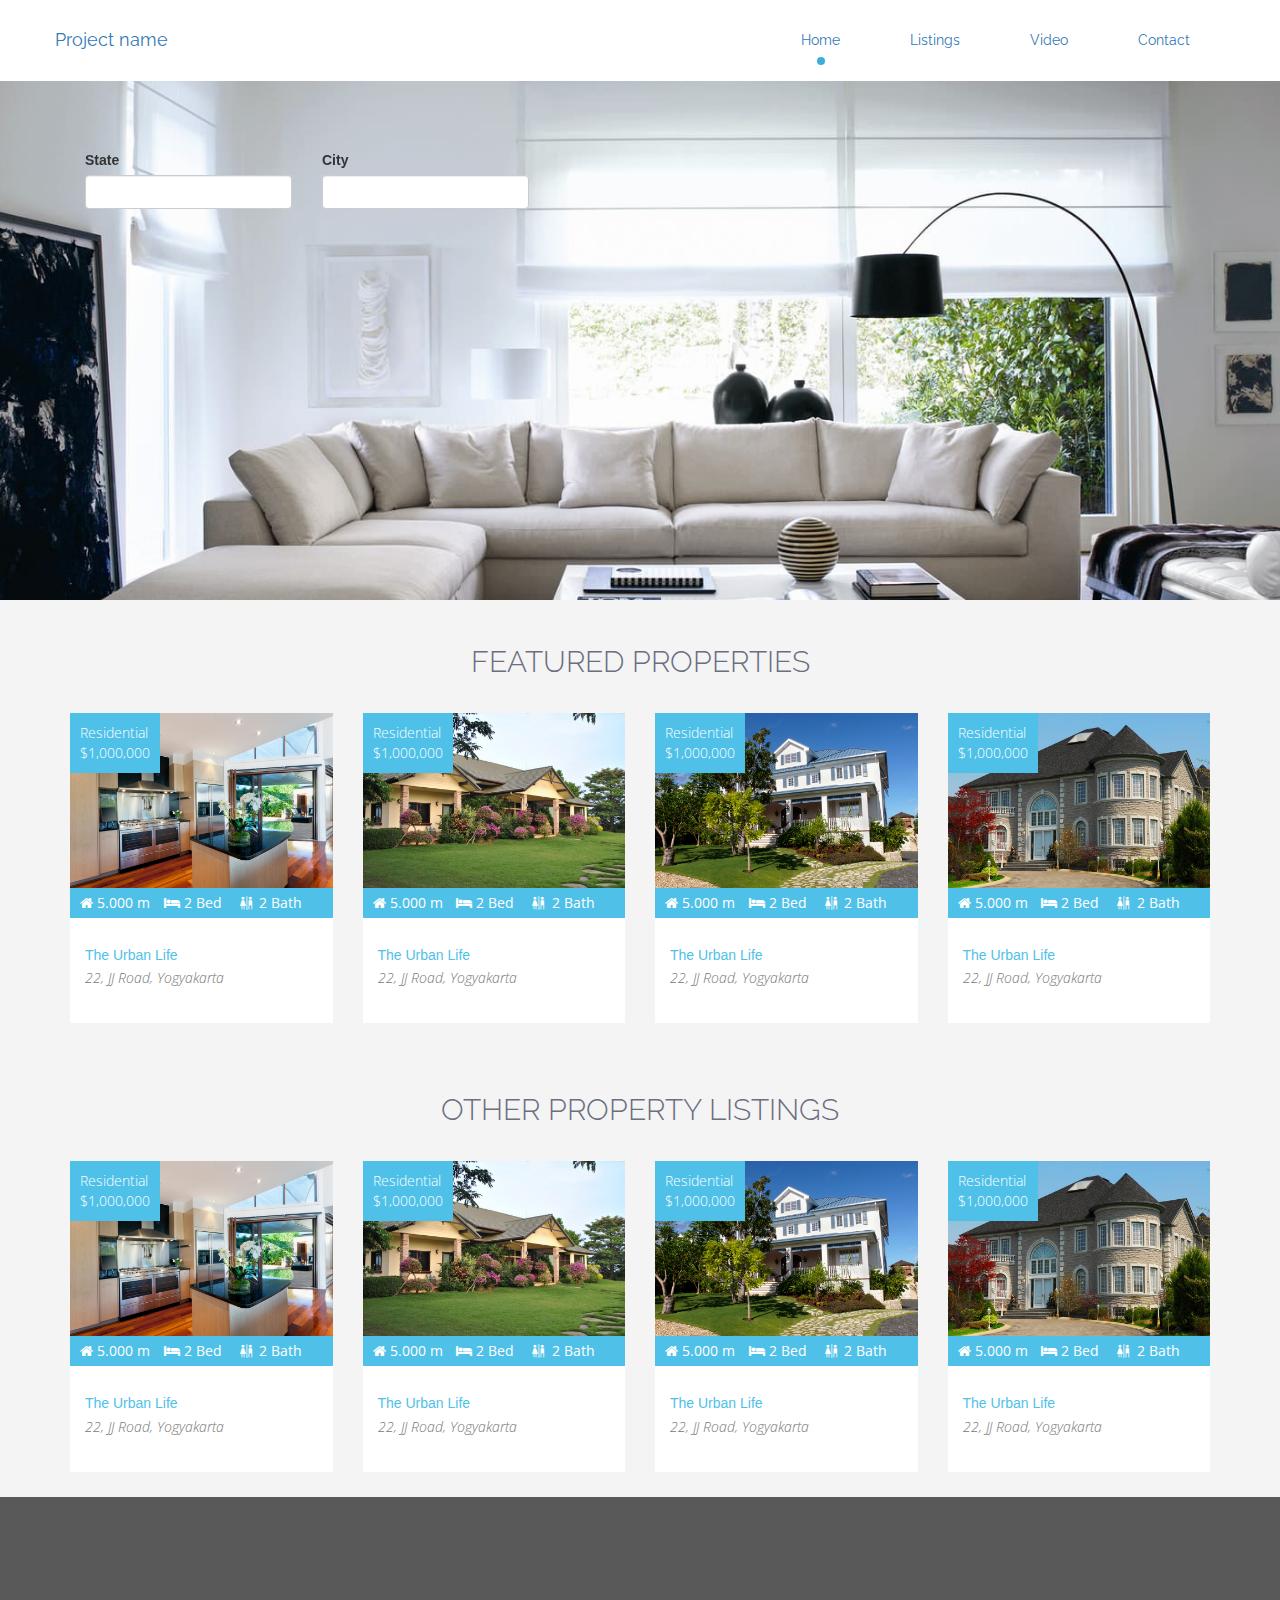
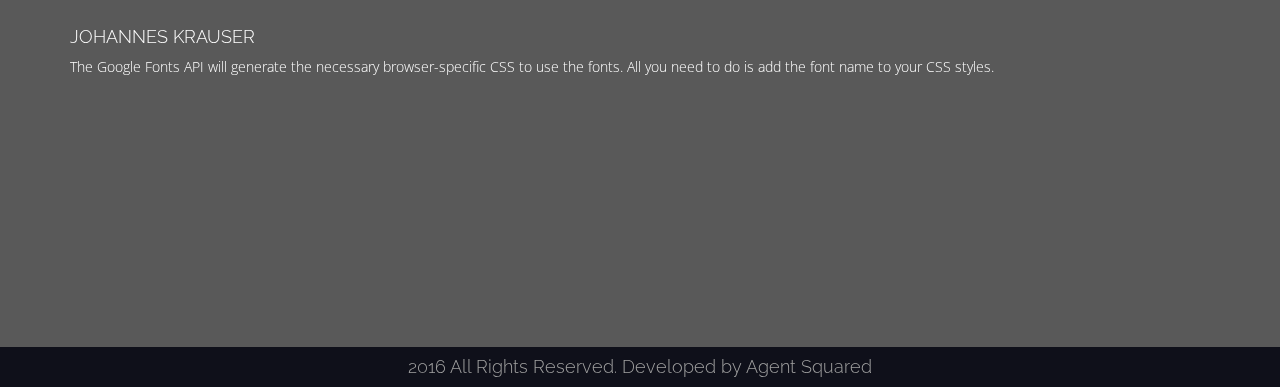
==== arillo/index.html @ 26b0111e "added slider and initial search form" ====
<!doctype html>
<!--[if lt IE 7]>      <html class="no-js lt-ie9 lt-ie8 lt-ie7" lang=""> <![endif]-->
<!--[if IE 7]>         <html class="no-js lt-ie9 lt-ie8" lang=""> <![endif]-->
<!--[if IE 8]>         <html class="no-js lt-ie9" lang=""> <![endif]-->
<!--[if gt IE 8]><!-->
<html class="no-js" lang="">
<!--<![endif]-->

<head>
    <meta charset="utf-8">
    <meta http-equiv="X-UA-Compatible" content="IE=edge,chrome=1">
    <title></title>
    <meta name="description" content="">
    <meta name="viewport" content="width=device-width, initial-scale=1">
    <link rel="apple-touch-icon" href="apple-touch-icon.png">
    <link rel="stylesheet" href="css/bootstrap.min.css">
    <link rel="stylesheet" href="css/bootstrap-theme.min.css">
    <link rel="stylesheet" href="css/main.css">
    <script src="js/vendor/modernizr-2.8.3-respond-1.4.2.min.js"></script>
    <link rel="stylesheet" href="https://maxcdn.bootstrapcdn.com/font-awesome/4.4.0/css/font-awesome.min.css">
    <link rel="stylesheet" href="fonts/fontello/css/fontello.css">
    <link rel="stylesheet" href="css/vegas.css">
</head>

<body>
    <!--[if lt IE 8]>
            <p class="browserupgrade">You are using an <strong>outdated</strong> browser. Please <a href="http://browsehappy.com/">upgrade your browser</a> to improve your experience.</p>
        <![endif]-->
    <nav class="navbar navbar-fixed-top" role="navigation">
        <div class="container">
            <div class="navbar-header">
                <button type="button" class="navbar-toggle collapsed" data-toggle="collapse" data-target="#navbar" aria-expanded="false" aria-controls="navbar">
                    <span class="sr-only">Toggle navigation</span>
                    <span class="icon-bar"></span>
                    <span class="icon-bar"></span>
                    <span class="icon-bar"></span>
                </button>
                <a class="navbar-brand" href="#">Project name</a>
            </div>
            <div id="navbar" class="navbar-collapse collapse">
                <ul class="nav navbar-nav navbar-right">
                    <li class="active"><a href="">Home</a></li>
                    <li><a href="">Listings</a></li>
                    <li><a href="">Video</a></li>
                    <li><a href="">Contact</a></li>
                </ul>
            </div>
            <!--/.navbar-collapse -->
        </div>
    </nav>

    <section class="slider-area">
        <div class="container">
            <div class="row">
                <div class="col-md-12">
                    <div class="filter-property">
                        <div class="col-md-6">
                            <div class="form-group">
                                <label for="">State</label>
                                <input type="text" class="form-control">
                            </div>
                        </div>
                        <div class="col-md-6">
                            <div class="form-group">
                                <label for="">City</label>
                                <input type="text" class="form-control">
                            </div>
                        </div>
                    </div>
                </div>
            </div>
        </div>
    </section>

    <section class="featured-listing-area">
        <div class="container">
            <div class="row">
                <h2 class="text-center section-title">FEATURED PROPERTIES</h2>
                <div class="featured-list">
                    <div class="col-md-3">
                        <img src="img/property1.jpg" alt="" class="img-responsive">
                        <div class="property-listing-price">
                            <div class="property-listing-type">
                                Residential
                            </div>
                            $1,000,000
                        </div>
                        <div class="property-quick-icons">
                            <ul class="list-inline">
                                <li><i class="fa fa-home"></i> 5.000 m</li>
                                <li><i class="fa fa-bed"></i> 2 Bed</li>
                                <li><i class="icon-toilet"></i> 2 Bath</li>
                            </ul>
                        </div>
                        <div class="property-listing-description">
                            <h5>The Urban Life</h5>
                            <p><i>22, JJ Road, Yogyakarta</i></p>    
                        </div>
                    </div>
                    <div class="col-md-3">
                        <img src="img/property2.jpg" alt="" class="img-responsive">
                        <div class="property-listing-price">
                            <div class="property-listing-type">
                                Residential
                            </div>
                            $1,000,000
                        </div>
                        <div class="property-quick-icons">
                            <ul class="list-inline">
                                <li><i class="fa fa-home"></i> 5.000 m</li>
                                <li><i class="fa fa-bed"></i> 2 Bed</li>
                                <li><i class="icon-toilet"></i> 2 Bath</li>
                            </ul>
                        </div>
                        <div class="property-listing-description">
                            <h5>The Urban Life</h5>
                            <p><i>22, JJ Road, Yogyakarta</i></p>    
                        </div>
                    </div>
                    <div class="col-md-3">
                        <img src="img/property3.jpg" alt="" class="img-responsive">
                        <div class="property-listing-price">
                            <div class="property-listing-type">
                                Residential
                            </div>
                            $1,000,000
                        </div>
                        <div class="property-quick-icons">
                            <ul class="list-inline">
                                <li><i class="fa fa-home"></i> 5.000 m</li>
                                <li><i class="fa fa-bed"></i> 2 Bed</li>
                                <li><i class="icon-toilet"></i> 2 Bath</li>
                            </ul>
                        </div>
                        <div class="property-listing-description">
                            <h5>The Urban Life</h5>
                            <p><i>22, JJ Road, Yogyakarta</i></p>    
                        </div>
                    </div>
                    <div class="col-md-3">
                        <img src="img/property4.jpg" alt="" class="img-responsive">
                        <div class="property-listing-price">
                            <div class="property-listing-type">
                                Residential
                            </div>
                            $1,000,000
                        </div>
                        <div class="property-quick-icons">
                            <ul class="list-inline">
                                <li><i class="fa fa-home"></i> 5.000 m</li>
                                <li><i class="fa fa-bed"></i> 2 Bed</li>
                                <li><i class="icon-toilet"></i> 2 Bath</li>
                            </ul>
                        </div>
                        <div class="property-listing-description">
                            <h5>The Urban Life</h5>
                            <p><i>22, JJ Road, Yogyakarta</i></p>    
                        </div>
                    </div>
                </div>
            </div>
        </div>
    </section>
    
    <section class="featured-listing-area">
        <div class="container">
            <div class="row">
                <h2 class="text-center section-title">OTHER PROPERTY LISTINGS</h2>
                <div class="featured-list">
                    <div class="col-md-3">
                        <img src="img/property1.jpg" alt="" class="img-responsive">
                        <div class="property-listing-price">
                            <div class="property-listing-type">
                                Residential
                            </div>
                            $1,000,000
                        </div>
                        <div class="property-quick-icons">
                            <ul class="list-inline">
                                <li><i class="fa fa-home"></i> 5.000 m</li>
                                <li><i class="fa fa-bed"></i> 2 Bed</li>
                                <li><i class="icon-toilet"></i> 2 Bath</li>
                            </ul>
                        </div>
                        <div class="property-listing-description">
                            <h5>The Urban Life</h5>
                            <p><i>22, JJ Road, Yogyakarta</i></p>    
                        </div>
                    </div>
                    <div class="col-md-3">
                        <img src="img/property2.jpg" alt="" class="img-responsive">
                        <div class="property-listing-price">
                            <div class="property-listing-type">
                                Residential
                            </div>
                            $1,000,000
                        </div>
                        <div class="property-quick-icons">
                            <ul class="list-inline">
                                <li><i class="fa fa-home"></i> 5.000 m</li>
                                <li><i class="fa fa-bed"></i> 2 Bed</li>
                                <li><i class="icon-toilet"></i> 2 Bath</li>
                            </ul>
                        </div>
                        <div class="property-listing-description">
                            <h5>The Urban Life</h5>
                            <p><i>22, JJ Road, Yogyakarta</i></p>    
                        </div>
                    </div>
                    <div class="col-md-3">
                        <img src="img/property3.jpg" alt="" class="img-responsive">
                        <div class="property-listing-price">
                            <div class="property-listing-type">
                                Residential
                            </div>
                            $1,000,000
                        </div>
                        <div class="property-quick-icons">
                            <ul class="list-inline">
                                <li><i class="fa fa-home"></i> 5.000 m</li>
                                <li><i class="fa fa-bed"></i> 2 Bed</li>
                                <li><i class="icon-toilet"></i> 2 Bath</li>
                            </ul>
                        </div>
                        <div class="property-listing-description">
                            <h5>The Urban Life</h5>
                            <p><i>22, JJ Road, Yogyakarta</i></p>    
                        </div>
                    </div>
                    <div class="col-md-3">
                        <img src="img/property4.jpg" alt="" class="img-responsive">
                        <div class="property-listing-price">
                            <div class="property-listing-type">
                                Residential
                            </div>
                            $1,000,000
                        </div>
                        <div class="property-quick-icons">
                            <ul class="list-inline">
                                <li><i class="fa fa-home"></i> 5.000 m</li>
                                <li><i class="fa fa-bed"></i> 2 Bed</li>
                                <li><i class="icon-toilet"></i> 2 Bath</li>
                            </ul>
                        </div>
                        <div class="property-listing-description">
                            <h5>The Urban Life</h5>
                            <p><i>22, JJ Road, Yogyakarta</i></p>    
                        </div>
                    </div>
                </div>
            </div>
        </div>
    </section>

    <section class="agent-listing-area">
        <div class="container">
            <div class="row">
                <div class="col-md-12">
                    <div class="agent-description">
                        <h4>JOHANNES KRAUSER</h4>
                        <p>The Google Fonts API will generate the necessary browser-specific CSS to use the fonts. All you need to do is add the font name to your CSS styles.</p>
                    </div>
                </div>
            </div>
        </div>
    </section>

    <footer>
        <div class="container">
            <div class="row">
                <div class="col-md-12">
                    <h4 class="footer-title">
                        2016 All Rights Reserved. Developed by Agent Squared
                    </h4>
                    
                    <!-- <div class="social-icons">
                        <ul class="list-inline">
                            <li><a href="#"><i class="fa fa-envelope"></i></a></li>
                            <li><a href="#"><i class="fa fa-facebook-square"></i></a></li>
                            <li><a href="#"><i class="fa fa-twitter-square"></i></a></li>
                            <li><a href="#"><i class="fa fa-google-plus-square"></i></a></li>
                            <li><a href="#"><i class="fa fa-linkedin-square"></i></a></li>
                        </ul>
                    </div> -->
                    
                </div>
            </div>
        </div>
    </footer>

    <script src="//ajax.googleapis.com/ajax/libs/jquery/1.11.2/jquery.min.js"></script>
    <script>window.jQuery || document.write('<script src="js/vendor/jquery-1.11.2.min.js"><\/script>')</script>
    <script src="js/vendor/bootstrap.min.js"></script>
    <script src="js/main.js"></script>
    <script src="js/vegas.js"></script>
</body>

</html>
---- arillo/css/main.css ----
@import url(https://fonts.googleapis.com/css?family=Raleway:400,300,500,600);
@import url(https://fonts.googleapis.com/css?family=Open+Sans:400,300,600);

h1,h2,h3,h4{
	font-family: 'Raleway', sans-serif;
	font-weight: 300;
}

.section-title{
	color: #6b6e80;
}

/*nav bar*/
.navbar{
	background: #fff;
	font-family: 'Raleway', sans-serif;
}
.navbar-brand{
	padding:30px 0;
}
.navbar .navbar-nav li a{
	padding: 30px 35px;
}
.navbar .navbar-nav li a:hover{
	background: none;
}
.navbar .navbar-nav li.active a:after{
	background: #3bafda none repeat scroll 0 0;
    border-radius: 100%;
    bottom: 15px;
    content: "";
    height: 8px;
    left: 50%;
    margin-left: -4px;
    position: absolute;
    width: 8px;
}

/*slider area*/
.slider-area{
	height: auto;
    min-height: 600px;
    padding-bottom:0px;
    padding-top: 0px;
    width: 100%;
    position: relative;
}
.filter-property{
	position: absolute;
	z-index:5;
	top:150px;
}
/*.image-container:after{
	background-color: rgba(0, 0, 0, 0.55);
    content: "";
    height: 100%;
    left: 0;
    position: absolute;
    top: 0;
    width: 100%;
    z-index: 1;
}
.image-container{
	height: 600px;
	overflow:hidden; 
	position: relative;
}
.image-container img{
	border: medium none;
    height: auto;
    left: 0;
    top:-300px;
    margin: 0;
    max-height: none;
    max-width: none;
    padding: 0;
    position: absolute;
    width: 100%;
    z-index: -999999;
}*/

/*featured property*/
.featured-listing-area{
	background: #F4F4F4;
	padding:25px 50px;
}
.featured-listing-area h2{
	padding-bottom: 25px;
}
.property-quick-icons{
	background: #4FC1E9;
	padding:5px 5px;
}
.property-quick-icons ul{
	margin:0;
	padding:0;
}
.property-quick-icons li{
	color: #fff;
	font-family: 'Open Sans', sans-serif;
}
.property-listing-description{
	background: #fff;
	padding:25px 15px;
}
.property-listing-description h5{
	margin:0;
	padding:5px 0;
	color: #4fc1e9;
}
.property-listing-description p{
	color: #777;
	font-family: "Open Sans",sans-serif;
	font-weight: 300;
}
.property-listing-price{
	position: absolute;
	top:0;
	padding:10px;
	color: #fff;
	background: #4fc1e9;
	font-family: "Open Sans",sans-serif;
	font-weight: 300;
}

/*agent listing area*/
.agent-listing-area{
	background: url("../img/bg02.jpg");
	background-attachment: fixed;
    background-position: center 0;
    background-repeat: no-repeat;
    background-size: cover !important;
    height: auto;
    min-height: 450px;
    padding-bottom: 60px;
    padding-top: 120px;
    position: relative;
    width: 100%;
}
.agent-listing-area:after{
	background-color: rgba(0, 0, 0, 0.65);
    content: "";
    height: 100%;
    left: 0;
    position: absolute;
    top: 0;
    width: 100%;
    z-index: 1;
}
.agent-description{
	position: relative;
	z-index: 2;
	color: #fff;
}
.agent-description p{
	font-family: "Open Sans",sans-serif;
	font-weight: 300;
}

/*footer*/
footer{
	background: #0F101A;
}
.footer-title{
	color: #a1a1a1;
	text-align: center;
}
---- arillo/fonts/fontello/css/fontello.css ----
@font-face {
  font-family: 'fontello';
  src: url('../font/fontello.eot?88001631');
  src: url('../font/fontello.eot?88001631#iefix') format('embedded-opentype'),
       url('../font/fontello.woff?88001631') format('woff'),
       url('../font/fontello.ttf?88001631') format('truetype'),
       url('../font/fontello.svg?88001631#fontello') format('svg');
  font-weight: normal;
  font-style: normal;
}
/* Chrome hack: SVG is rendered more smooth in Windozze. 100% magic, uncomment if you need it. */
/* Note, that will break hinting! In other OS-es font will be not as sharp as it could be */
/*
@media screen and (-webkit-min-device-pixel-ratio:0) {
  @font-face {
    font-family: 'fontello';
    src: url('../font/fontello.svg?88001631#fontello') format('svg');
  }
}
*/
 
 [class^="icon-"]:before, [class*=" icon-"]:before {
  font-family: "fontello";
  font-style: normal;
  font-weight: normal;
  speak: none;
 
  display: inline-block;
  text-decoration: inherit;
  width: 1em;
  margin-right: .2em;
  text-align: center;
  /* opacity: .8; */
 
  /* For safety - reset parent styles, that can break glyph codes*/
  font-variant: normal;
  text-transform: none;
 
  /* fix buttons height, for twitter bootstrap */
  line-height: 1em;
 
  /* Animation center compensation - margins should be symmetric */
  /* remove if not needed */
  margin-left: .2em;
 
  /* you can be more comfortable with increased icons size */
  /* font-size: 120%; */
 
  /* Font smoothing. That was taken from TWBS */
  -webkit-font-smoothing: antialiased;
  -moz-osx-font-smoothing: grayscale;
 
  /* Uncomment for 3D effect */
  /* text-shadow: 1px 1px 1px rgba(127, 127, 127, 0.3); */
}
 
.icon-toilet:before { content: '\e800'; } /* '' */
---- arillo/css/vegas.css ----
.vegas-wrapper,
.vegas-overlay,
.vegas-timer,
.vegas-slide,
.vegas-slide-inner {
    position: absolute;
    top: 0;
    left: 0;
    bottom: 0;
    right: 0;
    overflow: hidden;
    border: none;
    padding: 0;
    margin: 0;
}

.vegas-overlay {
    opacity: .5;
    background: transparent url(overlays/02.png) center center repeat;
}

.vegas-timer {
    top: auto;
    bottom: 0;
    height: 2px;
}
    .vegas-timer-progress {
        width: 0%;
        height: 100%;
        background: white;
        -webkit-transition: width ease-out;
                transition: width ease-out;
    }
        .vegas-timer-running .vegas-timer-progress {
            width: 100%;
        }

.vegas-slide,
.vegas-slide-inner {
    margin: 0;
    padding: 0;
    background: transparent center center no-repeat;
    -webkit-transform: translateZ(0);
            transform: translateZ(0);
}

body .vegas-container {
    overflow: hidden !important;
    position: relative;
}
    
.vegas-video {
    min-width: 100%; 
    min-height: 100%;
    width: auto; 
    height: auto;
}

body.vegas-container {
    overflow: auto;
    position: static;
    z-index: -2;
}
    body.vegas-container > .vegas-timer,
    body.vegas-container > .vegas-overlay,
    body.vegas-container > .vegas-slide {
        position: fixed;
        z-index: -1;
    }

    /* Target Safari IOS7+ in order to add 76px */
    _::full-page-media, _:future, 
    :root body.vegas-container > .vegas-slide,
    :root body.vegas-container > .vegas-overlay {
        bottom: -76px;
    }

/*************************
    Transitions
 *************************/

/* fade */
.vegas-transition-fade,
.vegas-transition-fade2 {
    opacity: 0;
}

.vegas-transition-fade-in,
.vegas-transition-fade2-in {
    opacity: 1;
}

.vegas-transition-fade2-out {
    opacity: 0;
}

/* blur */
.vegas-transition-blur,
.vegas-transition-blur2 {
    opacity: 0;
    -webkit-filter: blur(32px);
            filter: blur(32px);
}

.vegas-transition-blur-in,
.vegas-transition-blur2-in {
    opacity: 1;
    -webkit-filter: blur(0px);
            filter: blur(0px);
}

.vegas-transition-blur2-out {
    opacity: 0;
}

/* flash */
.vegas-transition-flash,
.vegas-transition-flash2 {
    opacity: 0;
    -webkit-filter: brightness(25);
            filter: brightness(25);
}

.vegas-transition-flash-in,
.vegas-transition-flash2-in {
    opacity: 1;
    -webkit-filter: brightness(1);
            filter: brightness(1);
}

.vegas-transition-flash2-out {
    opacity: 0;
    -webkit-filter: brightness(25);
            filter: brightness(25);
}

/* negative */
.vegas-transition-negative,
.vegas-transition-negative2 {
    opacity: 0;
    -webkit-filter: invert(100%);
            filter: invert(100%);
}

.vegas-transition-negative-in,
.vegas-transition-negative2-in {
    opacity: 1;
    -webkit-filter: invert(0);
            filter: invert(0);
}

.vegas-transition-negative2-out {
    opacity: 0;
    -webkit-filter: invert(100%);
            filter: invert(100%);
}

/* burn */
.vegas-transition-burn,
.vegas-transition-burn2 {
    opacity: 0;
    -webkit-filter: contrast(1000%) saturate(1000%);
            filter: contrast(1000%) saturate(1000%);
}

.vegas-transition-burn-in,
.vegas-transition-burn2-in {
    opacity: 1;
    -webkit-filter: contrast(100%) saturate(100%);
            filter: contrast(100%) saturate(100%);
}

.vegas-transition-burn2-out {
    opacity: 0;
    -webkit-filter: contrast(1000%) saturate(1000%);
            filter: contrast(1000%) saturate(1000%);
}

/* slideLeft */
.vegas-transition-slideLeft,
.vegas-transition-slideLeft2 {
    -webkit-transform: translateX(100%);
            transform: translateX(100%);
}

.vegas-transition-slideLeft-in,
.vegas-transition-slideLeft2-in {
    -webkit-transform: translateX(0%);
            transform: translateX(0%); 
}

.vegas-transition-slideLeft2-out {
    -webkit-transform: translateX(-100%);
            transform: translateX(-100%);
}

/* slideRight */
.vegas-transition-slideRight,
.vegas-transition-slideRight2 {
    -webkit-transform: translateX(-100%);
            transform: translateX(-100%);
}

.vegas-transition-slideRight-in,
.vegas-transition-slideRight2-in {
    -webkit-transform: translateX(0%);
            transform: translateX(0%); 
}

.vegas-transition-slideRight2-out {
    -webkit-transform: translateX(100%);
            transform: translateX(100%);
}

/* slideUp */
.vegas-transition-slideUp,
.vegas-transition-slideUp2 {
    -webkit-transform: translateY(100%);
            transform: translateY(100%);
}

.vegas-transition-slideUp-in,
.vegas-transition-slideUp2-in {
    -webkit-transform: translateY(0%);
            transform: translateY(0%); 
}

.vegas-transition-slideUp2-out {
    -webkit-transform: translateY(-100%);
            transform: translateY(-100%);
}

/* slideDown */
.vegas-transition-slideDown,
.vegas-transition-slideDown2 {
    -webkit-transform: translateY(-100%);
            transform: translateY(-100%);
}

.vegas-transition-slideDown-in,
.vegas-transition-slideDown2-in {
    -webkit-transform: translateY(0%);
            transform: translateY(0%); 
}

.vegas-transition-slideDown2-out {
    -webkit-transform: translateY(100%);
            transform: translateY(100%);
}

/* zoomIn */
.vegas-transition-zoomIn,
.vegas-transition-zoomIn2 {
    -webkit-transform: scale(0);
            transform: scale(0);
    opacity: 0;
}

.vegas-transition-zoomIn-in,
.vegas-transition-zoomIn2-in {
    -webkit-transform: scale(1);
            transform: scale(1);
    opacity: 1;
}

.vegas-transition-zoomIn2-out {
    -webkit-transform: scale(2);
            transform: scale(2);
    opacity: 0;
}

/* zoomOut */
.vegas-transition-zoomOut,
.vegas-transition-zoomOut2 {
    -webkit-transform: scale(2);
            transform: scale(2);
    opacity: 0;
}

.vegas-transition-zoomOut-in,
.vegas-transition-zoomOut2-in {
    -webkit-transform: scale(1);
            transform: scale(1);
    opacity: 1;
}

.vegas-transition-zoomOut2-out {
    -webkit-transform: scale(0);
            transform: scale(0);
    opacity: 0;
}

/* swirlLeft */
.vegas-transition-swirlLeft,
.vegas-transition-swirlLeft2 {
    -webkit-transform: scale(2) rotate(35deg);
            transform: scale(2) rotate(35deg);
    opacity: 0;
}

.vegas-transition-swirlLeft-in,
.vegas-transition-swirlLeft2-in {
    -webkit-transform: scale(1) rotate(0deg);
            transform: scale(1) rotate(0deg); 
    opacity: 1;
}

.vegas-transition-swirlLeft2-out {
    -webkit-transform: scale(2) rotate(-35deg);
            transform: scale(2) rotate(-35deg);
    opacity: 0;
}

/* swirlRight */
.vegas-transition-swirlRight,
.vegas-transition-swirlRight2 {
    -webkit-transform: scale(2) rotate(-35deg);
            transform: scale(2) rotate(-35deg);
    opacity: 0;
}

.vegas-transition-swirlRight-in,
.vegas-transition-swirlRight2-in {
    -webkit-transform: scale(1) rotate(0deg);
            transform: scale(1) rotate(0deg);
    opacity: 1;
}

.vegas-transition-swirlRight2-out {
    -webkit-transform: scale(2) rotate(35deg);
            transform: scale(2) rotate(35deg);
    opacity: 0;
}

/*************************
    Animations
 *************************/

.vegas-animation-kenburns {
    -webkit-animation: kenburns ease-out;
            animation: kenburns ease-out;
}
@-webkit-keyframes kenburns {
    0% {
        -webkit-transform: scale(1.5);
                transform: scale(1.5);
    }
    100% {
        -webkit-transform: scale(1);
                transform: scale(1);
    }
}
@keyframes kenburns {
    0% {
        -webkit-transform: scale(1.5);
                transform: scale(1.5);
    }
    100% {
        -webkit-transform: scale(1);
                transform: scale(1);
    }
}

.vegas-animation-kenburnsUp {
    -webkit-animation: kenburnsUp ease-out;
            animation: kenburnsUp ease-out;
}
@-webkit-keyframes kenburnsUp {
    0% {
        -webkit-transform: scale(1.5) translate(0, 10%);
                transform: scale(1.5) translate(0, 10%);
    }
    100% {
        -webkit-transform: scale(1) translate(0, 0);
                transform: scale(1) translate(0, 0);
    }
}
@keyframes kenburnsUp {
    0% {
        -webkit-transform: scale(1.5) translate(0, 10%);
                transform: scale(1.5) translate(0, 10%);
    }
    100% {
        -webkit-transform: scale(1) translate(0, 0);
                transform: scale(1) translate(0, 0);
    }
}

.vegas-animation-kenburnsDown {
    -webkit-animation: kenburnsDown ease-out;
            animation: kenburnsDown ease-out;
}
@-webkit-keyframes kenburnsDown {
    0% {
        -webkit-transform: scale(1.5) translate(0, -10%);
                transform: scale(1.5) translate(0, -10%);
    }
    100% {
        -webkit-transform: scale(1) translate(0, 0);
                transform: scale(1) translate(0, 0);
    }
}
@keyframes kenburnsDown {
    0% {
        -webkit-transform: scale(1.5) translate(0, -10%);
                transform: scale(1.5) translate(0, -10%);
    }
    100% {
        -webkit-transform: scale(1) translate(0, 0);
                transform: scale(1) translate(0, 0);
    }
}

.vegas-animation-kenburnsLeft {
    -webkit-animation: kenburnsLeft ease-out;
            animation: kenburnsLeft ease-out;
}
@-webkit-keyframes kenburnsLeft {
    0% {
        -webkit-transform: scale(1.5) translate(10%, 0);
                transform: scale(1.5) translate(10%, 0);
    }
    100% {
        -webkit-transform: scale(1) translate(0, 0);
                transform: scale(1) translate(0, 0);
    }
}
@keyframes kenburnsLeft {
    0% {
        -webkit-transform: scale(1.5) translate(10%, 0);
                transform: scale(1.5) translate(10%, 0);
    }
    100% {
        -webkit-transform: scale(1) translate(0, 0);
                transform: scale(1) translate(0, 0);
    }
}

.vegas-animation-kenburnsRight {
    -webkit-animation: kenburnsRight ease-out;
            animation: kenburnsRight ease-out;
}
@-webkit-keyframes kenburnsRight {
    0% {
        -webkit-transform: scale(1.5) translate(-10%, 0);
                transform: scale(1.5) translate(-10%, 0);
    }
    100% {
        -webkit-transform: scale(1) translate(0, 0);
                transform: scale(1) translate(0, 0);
    }
}
@keyframes kenburnsRight {
    0% {
        -webkit-transform: scale(1.5) translate(-10%, 0);
                transform: scale(1.5) translate(-10%, 0);
    }
    100% {
        -webkit-transform: scale(1) translate(0, 0);
                transform: scale(1) translate(0, 0);
    }
}

.vegas-animation-kenburnsUpLeft {
    -webkit-animation: kenburnsUpLeft ease-out;
            animation: kenburnsUpLeft ease-out;
}
@-webkit-keyframes kenburnsUpLeft {
    0% {
        -webkit-transform: scale(1.5) translate(10%, 10%);
                transform: scale(1.5) translate(10%, 10%);
    }
    100% {
        -webkit-transform: scale(1) translate(0, 0);
                transform: scale(1) translate(0, 0);
    }
}
@keyframes kenburnsUpLeft {
    0% {
        -webkit-transform: scale(1.5) translate(10%, 10%);
                transform: scale(1.5) translate(10%, 10%);
    }
    100% {
        -webkit-transform: scale(1) translate(0, 0);
                transform: scale(1) translate(0, 0);
    }
}

.vegas-animation-kenburnsUpRight {
    -webkit-animation: kenburnsUpRight ease-out;
            animation: kenburnsUpRight ease-out;
}
@-webkit-keyframes kenburnsUpRight {
    0% {
        -webkit-transform: scale(1.5) translate(-10%, 10%);
                transform: scale(1.5) translate(-10%, 10%);
    }
    100% {
        -webkit-transform: scale(1) translate(0, 0);
                transform: scale(1) translate(0, 0);
    }
}
@keyframes kenburnsUpRight {
    0% {
        -webkit-transform: scale(1.5) translate(-10%, 10%);
                transform: scale(1.5) translate(-10%, 10%);
    }
    100% {
        -webkit-transform: scale(1) translate(0, 0);
                transform: scale(1) translate(0, 0);
    }
}

.vegas-animation-kenburnsDownLeft {
    -webkit-animation: kenburnsDownLeft ease-out;
            animation: kenburnsDownLeft ease-out;
}
@-webkit-keyframes kenburnsDownLeft {
    0% {
        -webkit-transform: scale(1.5) translate(10%, -10%);
                transform: scale(1.5) translate(10%, -10%);
    }
    100% {
        -webkit-transform: scale(1) translate(0, 0);
                transform: scale(1) translate(0, 0);
    }
}
@keyframes kenburnsDownLeft {
    0% {
        -webkit-transform: scale(1.5) translate(10%, -10%);
                transform: scale(1.5) translate(10%, -10%);
    }
    100% {
        -webkit-transform: scale(1) translate(0, 0);
                transform: scale(1) translate(0, 0);
    }
}

.vegas-animation-kenburnsDownRight {
    -webkit-animation: kenburnsDownRight ease-out;
            animation: kenburnsDownRight ease-out;
}
@-webkit-keyframes kenburnsDownRight {
    0% {
        -webkit-transform: scale(1.5) translate(-10%, -10%);
                transform: scale(1.5) translate(-10%, -10%);
    }
    100% {
        -webkit-transform: scale(1) translate(0, 0);
                transform: scale(1) translate(0, 0);
    }
}
@keyframes kenburnsDownRight {
    0% {
        -webkit-transform: scale(1.5) translate(-10%, -10%);
                transform: scale(1.5) translate(-10%, -10%);
    }
    100% {
        -webkit-transform: scale(1) translate(0, 0);
                transform: scale(1) translate(0, 0);
    }
}
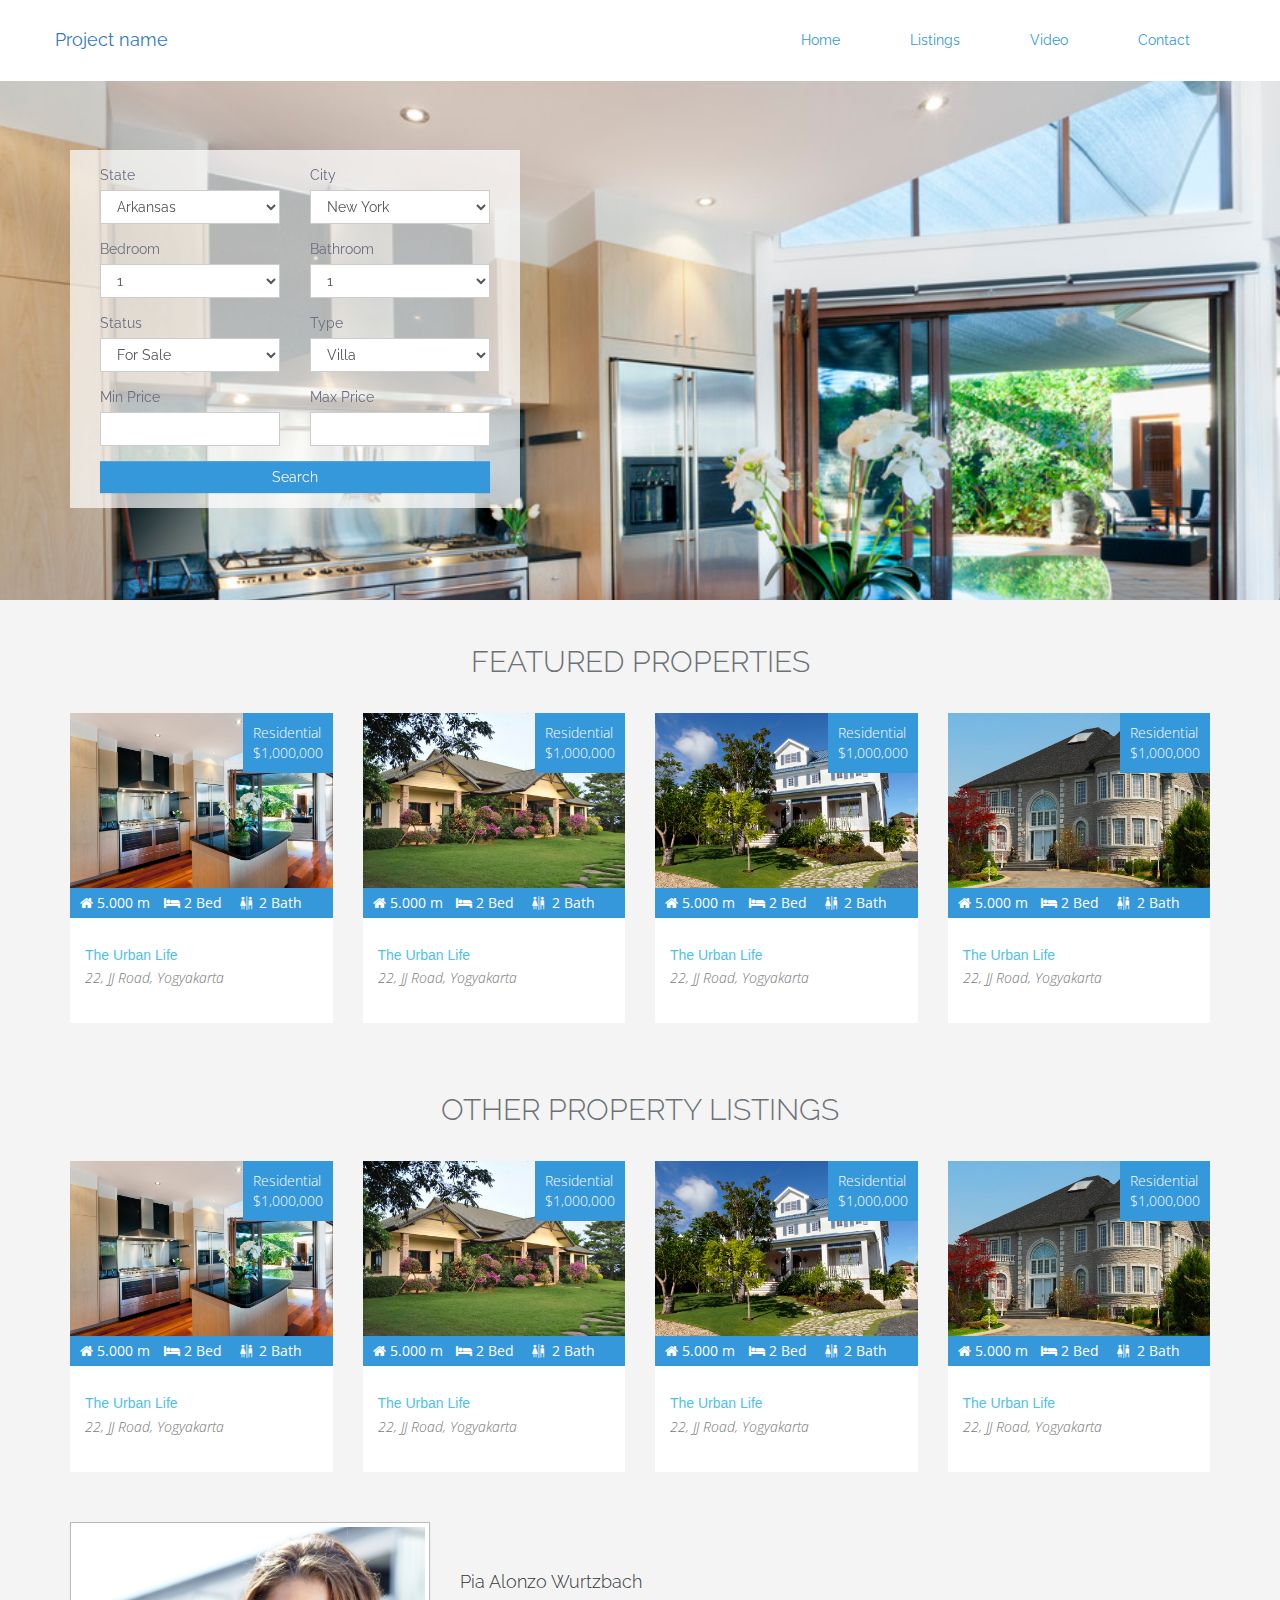
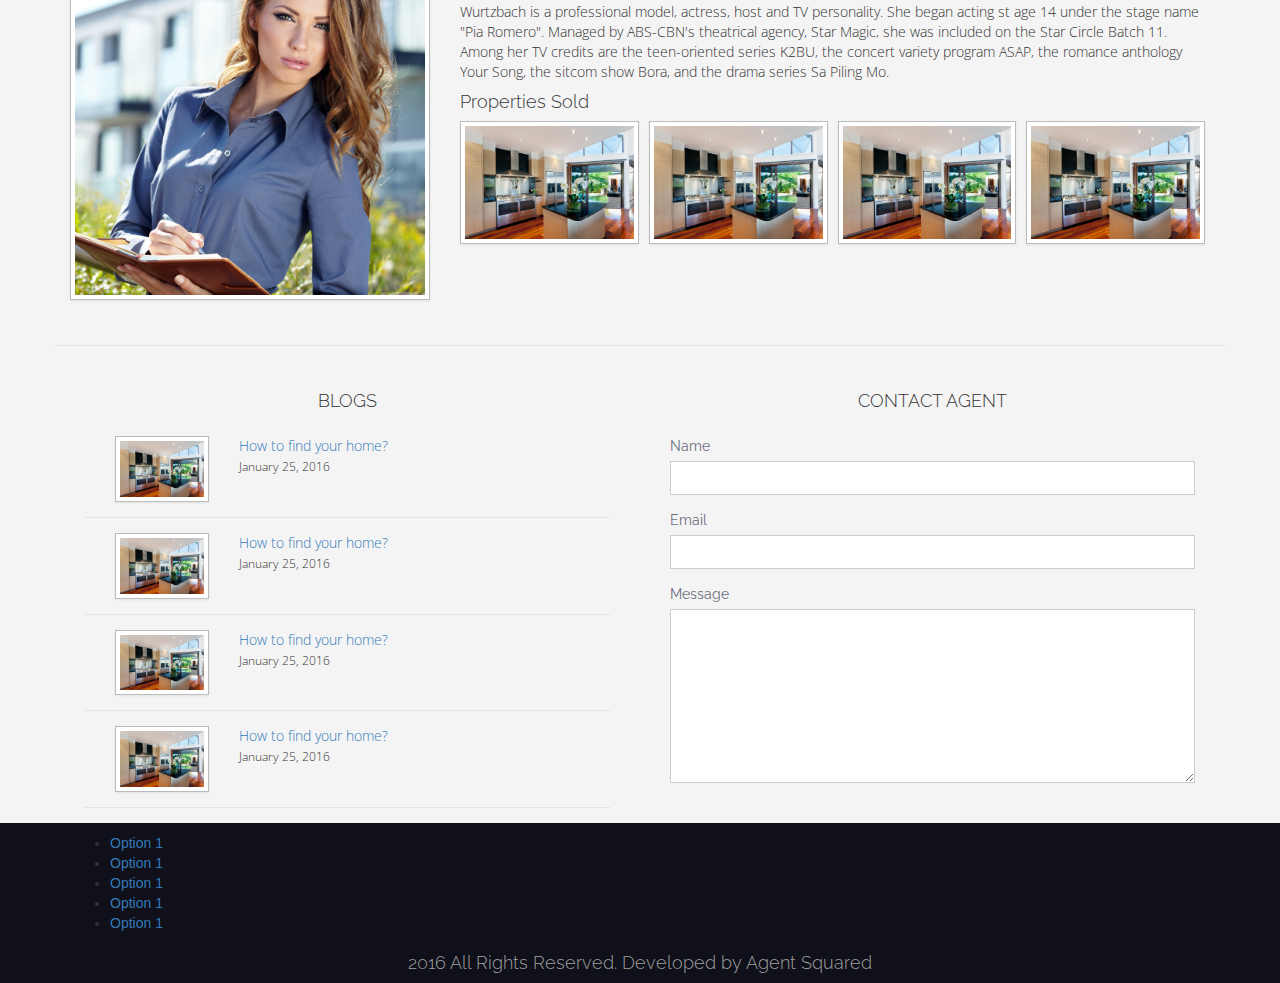
==== commit 42df98cd: "added agent info area and contact and blog area" ====
--- a/arillo/index.html
+++ b/arillo/index.html
@@ -57,14 +57,76 @@
                         <div class="col-md-6">
                             <div class="form-group">
                                 <label for="">State</label>
+                                <select name="" id="" class="form-control">
+                                    <option value="">Arkansas</option>
+                                    <option value="">California</option>
+                                    <option value="">Texas</option>
+                                </select>
+                            </div>
+                        </div>
+                        <div class="col-md-6">
+                            <div class="form-group">
+                                <label for="">City</label>
+                                <select name="" id="" class="form-control">
+                                    <option value="">New York</option>
+                                    <option value="">Brooklyn</option>
+                                    <option value="">Akron</option>
+                                </select>
+                            </div>
+                        </div>
+                        <div class="col-md-6">
+                            <div class="form-group">
+                                <label for="">Bedroom</label>
+                                <select name="" id="" class="form-control">
+                                    <option value="">1</option>
+                                    <option value="">2</option>
+                                    <option value="">3</option>
+                                </select>
+                            </div>
+                        </div>
+                        <div class="col-md-6">
+                            <div class="form-group">
+                                <label for="">Bathroom</label>
+                                <select name="" id="" class="form-control">
+                                    <option value="">1</option>
+                                    <option value="">2</option>
+                                    <option value="">3</option>
+                                </select>
+                            </div>
+                        </div>
+                        <div class="col-md-6">
+                            <div class="form-group">
+                                <label for="">Status</label>
+                                <select name="" id="" class="form-control">
+                                    <option value="">For Sale</option>
+                                    <option value="">For Rent</option>
+                                </select>
+                            </div>
+                        </div>
+                        <div class="col-md-6">
+                            <div class="form-group">
+                                <label for="">Type</label>
+                                <select name="" id="" class="form-control">
+                                    <option value="">Villa</option>
+                                    <option value="">Residential</option>
+                                    <option value="">Commercial</option>
+                                </select>
+                            </div>
+                        </div>
+                        <div class="col-md-6">
+                            <div class="form-group">
+                                <label for="">Min Price</label>
                                 <input type="text" class="form-control">
                             </div>
                         </div>
                         <div class="col-md-6">
                             <div class="form-group">
-                                <label for="">City</label>
+                                <label for="">Max Price</label>
                                 <input type="text" class="form-control">
                             </div>
+                        </div>
+                        <div class="col-md-12">
+                            <button class="btn btn-default btn-block search-button">Search</button>
                         </div>
                     </div>
                 </div>
@@ -77,7 +139,7 @@
             <div class="row">
                 <h2 class="text-center section-title">FEATURED PROPERTIES</h2>
                 <div class="featured-list">
-                    <div class="col-md-3">
+                    <div class="col-md-3 featured-list-item">
                         <img src="img/property1.jpg" alt="" class="img-responsive">
                         <div class="property-listing-price">
                             <div class="property-listing-type">
@@ -97,7 +159,7 @@
                             <p><i>22, JJ Road, Yogyakarta</i></p>    
                         </div>
                     </div>
-                    <div class="col-md-3">
+                    <div class="col-md-3 featured-list-item">
                         <img src="img/property2.jpg" alt="" class="img-responsive">
                         <div class="property-listing-price">
                             <div class="property-listing-type">
@@ -117,7 +179,7 @@
                             <p><i>22, JJ Road, Yogyakarta</i></p>    
                         </div>
                     </div>
-                    <div class="col-md-3">
+                    <div class="col-md-3 featured-list-item">
                         <img src="img/property3.jpg" alt="" class="img-responsive">
                         <div class="property-listing-price">
                             <div class="property-listing-type">
@@ -137,7 +199,7 @@
                             <p><i>22, JJ Road, Yogyakarta</i></p>    
                         </div>
                     </div>
-                    <div class="col-md-3">
+                    <div class="col-md-3 featured-list-item">
                         <img src="img/property4.jpg" alt="" class="img-responsive">
                         <div class="property-listing-price">
                             <div class="property-listing-type">
@@ -252,7 +314,117 @@
         </div>
     </section>
 
-    <section class="agent-listing-area">
+    <section class="agent-info-area">
+        <div class="container">
+            <div class="row">
+                <div class="col-md-4">
+                    <div class="agent-image">
+                        <img src="img/agent-squared.jpg" alt="" class="img-thumbnail">    
+                    </div>
+                </div>
+                <div class="col-md-8">
+                    <br><br>
+                    <h4>Pia Alonzo Wurtzbach</h4>
+                    <p>Wurtzbach is a professional model, actress, host and TV personality. She began acting st age 14 under the stage name "Pia Romero". Managed by ABS-CBN's theatrical agency, Star Magic, she was included on the Star Circle Batch 11. Among her TV credits are the teen-oriented series K2BU, the concert variety program ASAP, the romance anthology Your Song, the sitcom show Bora, and the drama series Sa Piling Mo.</p>
+
+                    <div class="properties-sold">
+                        <h4>Properties Sold</h4>
+                        <ul class="list-inline">
+                            <li class="col-md-3">
+                                <img src="img/property1.jpg" alt="" class="img-responsive img-thumbnail">
+                            </li>
+                            <li class="col-md-3">
+                                <img src="img/property1.jpg" alt="" class="img-responsive img-thumbnail">
+                            </li>
+                            <li class="col-md-3">
+                                <img src="img/property1.jpg" alt="" class="img-responsive img-thumbnail">
+                            </li>
+                            <li class="col-md-3">
+                                <img src="img/property1.jpg" alt="" class="img-responsive img-thumbnail">
+                            </li>
+                        </ul>
+                    </div>
+                </div>
+            </div>
+        </div>
+    </section>
+    <section class="blog-contact-area">
+        <div class="container">
+            <div class="row">
+                <hr>
+                <div class="col-md-6">
+                    <div class="blogs">
+                        <div class="blog-list">
+                            <div class="col-md-12">
+                                <h4 class="text-center">BLOGS</h4>
+                            </div>
+                            <ul>
+                                <li class="clearfix">
+                                    <div class="col-md-3">
+                                        <img src="img/property1.jpg" alt="" class="img-responsive img-thumbnail">
+                                    </div>
+                                    <div class="col-md-9">
+                                        <p><a href="">How to find your home?</a></p>
+                                        <span>January 25, 2016</span>
+                                    </div>            
+                                </li>
+                                <li class="clearfix">
+                                    <div class="col-md-3">
+                                        <img src="img/property1.jpg" alt="" class="img-responsive img-thumbnail">
+                                    </div>
+                                    <div class="col-md-9">
+                                        <p><a href="">How to find your home?</a></p>
+                                        <span>January 25, 2016</span>
+                                    </div>
+                                </li>
+                                <li class="clearfix">
+                                    <div class="col-md-3">
+                                        <img src="img/property1.jpg" alt="" class="img-responsive img-thumbnail">
+                                    </div>
+                                    <div class="col-md-9">
+                                        <p><a href="">How to find your home?</a></p>
+                                        <span>January 25, 2016</span>
+                                    </div>
+                                </li>
+                                <li class="clearfix">
+                                    <div class="col-md-3">
+                                        <img src="img/property1.jpg" alt="" class="img-responsive img-thumbnail">
+                                    </div>
+                                    <div class="col-md-9">
+                                        <p><a href="">How to find your home?</a></p>
+                                        <span>January 25, 2016</span>
+                                    </div>
+                                </li>
+                            </ul>
+                        </div>
+                    </div>
+                </div>
+                <div class="col-md-6">
+                    <div class="contact-area">
+                        <div class="col-md-12">
+                            <h4 class="text-center">CONTACT AGENT</h4>
+                        </div>
+                        <form action="">
+                            <div class="form-group">
+                                <label for="">Name</label>
+                                <input type="text" class="form-control">
+                            </div>
+                            <div class="form-group">
+                                <label for="">Email</label>
+                                <input type="text" class="form-control">
+                            </div>
+                            <div class="form-group">
+                                <label for="">Message</label>
+                                <textarea name="" id="" cols="30" rows="8" class="form-control"></textarea>
+                            </div>
+                        </form>
+                    </div>
+                </div>
+            </div>
+        </div>
+    </section>
+
+    <!-- <section class="agent-listing-area">
         <div class="container">
             <div class="row">
                 <div class="col-md-12">
@@ -263,11 +435,27 @@
                 </div>
             </div>
         </div>
-    </section>
+    </section> -->
 
     <footer>
         <div class="container">
             <div class="row">
+                <div class="col-md-4">
+                    <h4></h4>
+                    <ul>
+                        <li><a href="">Option 1</a></li>
+                        <li><a href="">Option 1</a></li>
+                        <li><a href="">Option 1</a></li>
+                        <li><a href="">Option 1</a></li>
+                        <li><a href="">Option 1</a></li>
+                    </ul>
+                </div>
+                <div class="col-md-4">
+                    
+                </div>
+                <div class="col-md-4">
+                    
+                </div>
                 <div class="col-md-12">
                     <h4 class="footer-title">
                         2016 All Rights Reserved. Developed by Agent Squared
--- a/arillo/css/main.css
+++ b/arillo/css/main.css
@@ -7,7 +7,7 @@
 }
 
 .section-title{
-	color: #6b6e80;
+	color: #6c7175;
 }
 
 /*nav bar*/
@@ -20,12 +20,13 @@
 }
 .navbar .navbar-nav li a{
 	padding: 30px 35px;
+	color: #3498DB;
 }
 .navbar .navbar-nav li a:hover{
 	background: none;
 }
-.navbar .navbar-nav li.active a:after{
-	background: #3bafda none repeat scroll 0 0;
+/*.navbar .navbar-nav li.active a:after{
+	background: #3498DB none repeat scroll 0 0;
     border-radius: 100%;
     bottom: 15px;
     content: "";
@@ -34,7 +35,7 @@
     margin-left: -4px;
     position: absolute;
     width: 8px;
-}
+}*/
 
 /*slider area*/
 .slider-area{
@@ -49,6 +50,36 @@
 	position: absolute;
 	z-index:5;
 	top:150px;
+	width: 450px;
+	background: rgba(255, 255, 255, 0.7);
+	padding:15px;
+}
+.filter-property label{
+	color: #6b6e80;
+	font-family: 'Raleway', sans-serif;
+	font-weight: 400;
+}
+.filter-property select,
+.filter-property input{
+	border-radius: 0px;
+	box-shadow: none;
+	font-family: 'Raleway', sans-serif;
+	font-weight: 400;
+}
+.filter-property select:focus,
+.filter-property input:focus{
+	border-radius: 0px;
+	border-color: none;
+	box-shadow: none;
+}
+.search-button{
+	background: #3498DB;
+	color: #f7f7f7;
+	text-shadow:none;
+	border-radius: 0px;
+	border:0px;
+	font-family: 'Raleway', sans-serif;
+	font-weight: 400;
 }
 /*.image-container:after{
 	background-color: rgba(0, 0, 0, 0.55);
@@ -88,7 +119,7 @@
 	padding-bottom: 25px;
 }
 .property-quick-icons{
-	background: #4FC1E9;
+	background: #3498DB;
 	padding:5px 5px;
 }
 .property-quick-icons ul{
@@ -116,11 +147,30 @@
 .property-listing-price{
 	position: absolute;
 	top:0;
+	right: 15px;
 	padding:10px;
 	color: #fff;
-	background: #4fc1e9;
-	font-family: "Open Sans",sans-serif;
-	font-weight: 300;
+	background: #3498DB;
+	font-family: "Open Sans",sans-serif;
+	font-weight: 300;
+}
+
+/*agent info area*/
+.agent-info-area{
+	padding:25px 50px;
+	background: #F4F4F4;
+}
+.agent-info-area p{
+	font-family: "Open Sans",sans-serif;
+	font-weight: 300;	
+}
+.agent-image img{
+	border-radius:0px;
+	border:1px solid #bbb;
+}
+.properties-sold li .img-thumbnail{
+	border-radius:0px;
+	border:1px solid #bbb;
 }
 
 /*agent listing area*/
@@ -157,6 +207,69 @@
 	font-weight: 300;
 }
 
+/*social share area*/
+.blog-contact-area{
+	background: #f4f4f4;
+}
+.blog-contact-area h4{
+	padding-bottom:15px;
+}
+.blog-list,
+.contact-area{
+	padding: 15px;
+	/*background: rgba(255, 255, 255, 0.7);*/
+}
+.blog-list ul{
+	margin:0;
+	padding:0;
+	list-style-type: none;
+}
+.blog-list ul li{
+	border-bottom:1px solid #e3e3e3;
+	padding:15px;
+}
+.blog-list ul li .img-thumbnail{
+	border-radius:0px;
+	border:1px solid #bbb;
+}
+.blog-list ul li span{
+	font-family: "Open Sans",sans-serif;
+	font-weight: 300;
+	font-size:12px;
+}
+.blog-list ul li p{
+	margin:0;
+	padding:0;
+}
+.blog-list ul li a{
+	font-family: "Open Sans",sans-serif;
+	font-weight: 300; 
+}
+hr{
+	background: #f4f4f4;
+	border-color: #e3e3e3;
+}
+.contact-area label{
+	color: #6b6e80;
+	font-family: 'Raleway', sans-serif;
+	font-weight: 400;
+}
+.contact-area select,
+.contact-area input,
+.contact-area textarea{
+	border-radius: 0px;
+	box-shadow: none;
+	font-family: 'Raleway', sans-serif;
+	font-weight: 400;
+}
+.contact-area select:focus,
+.contact-area input:focus,
+.contact-area textarea{
+	border-radius: 0px;
+	border-color: none;
+	box-shadow: none;
+}
+
 /*footer*/
 footer{
 	background: #0F101A;
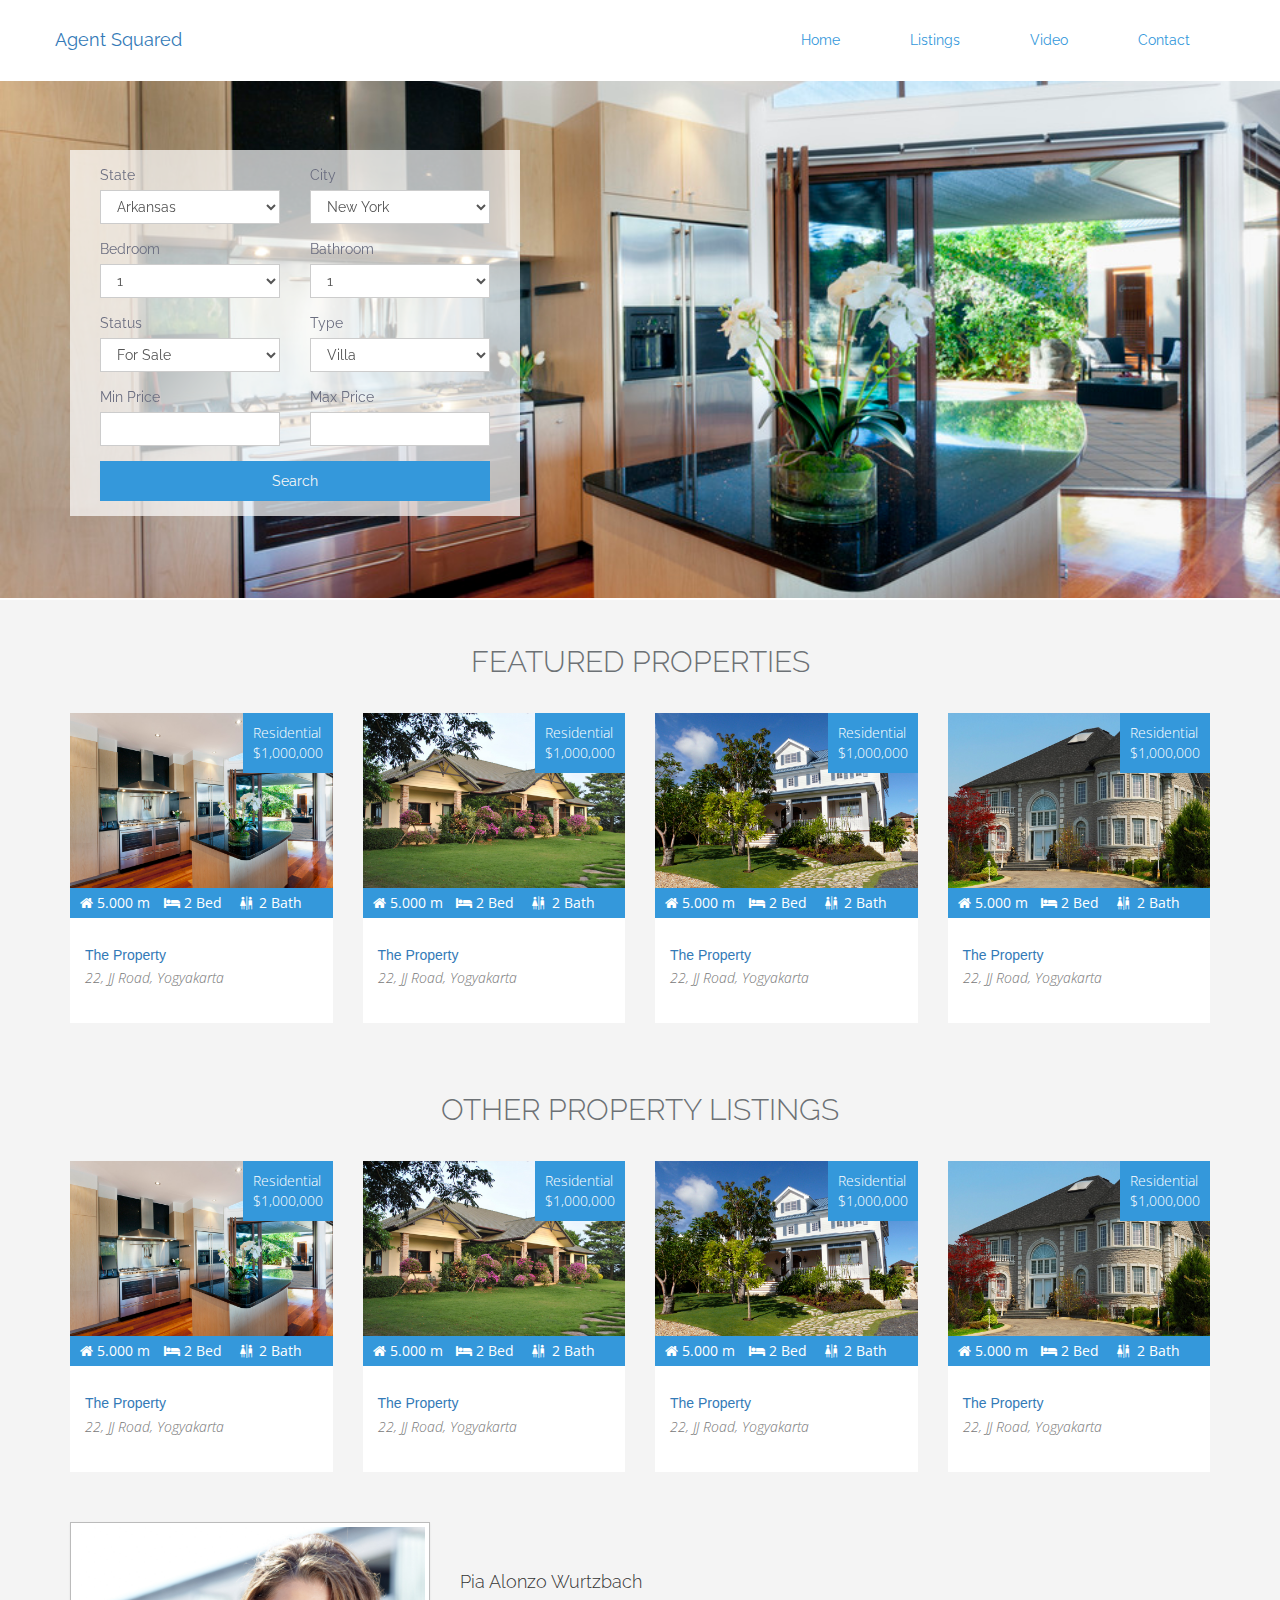
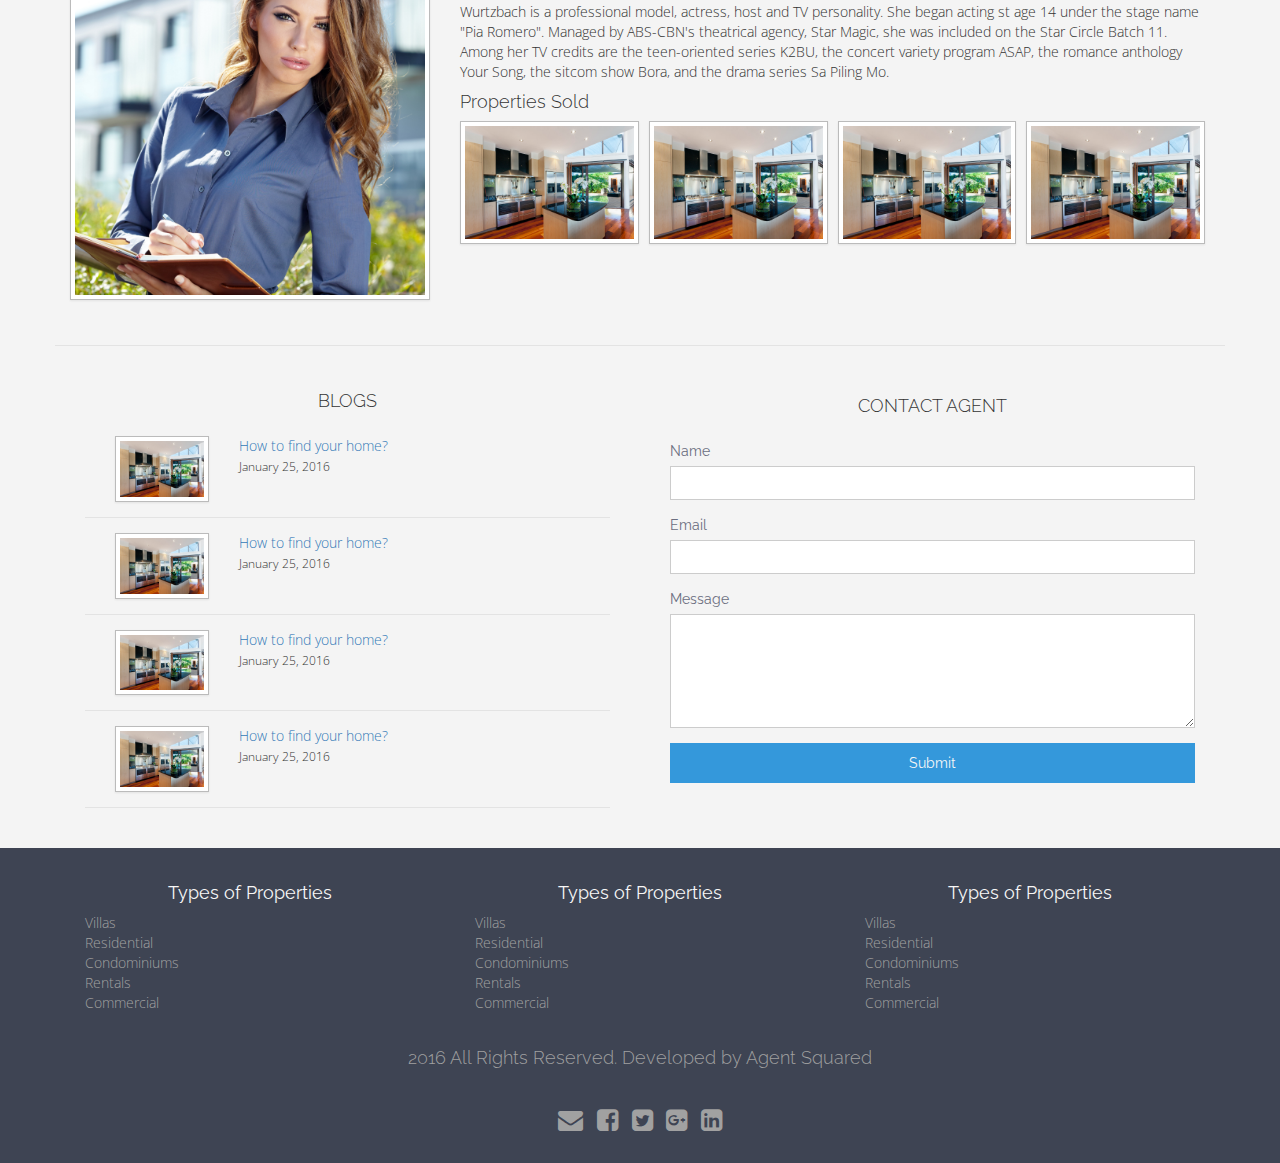
==== commit a5b35d1d: "added agent info,contact,blog section, also added property-detail page" ====
--- a/arillo/index.html
+++ b/arillo/index.html
@@ -35,7 +35,7 @@
                     <span class="icon-bar"></span>
                     <span class="icon-bar"></span>
                 </button>
-                <a class="navbar-brand" href="#">Project name</a>
+                <a class="navbar-brand" href="#">Agent Squared</a>
             </div>
             <div id="navbar" class="navbar-collapse collapse">
                 <ul class="nav navbar-nav navbar-right">
@@ -126,7 +126,7 @@
                             </div>
                         </div>
                         <div class="col-md-12">
-                            <button class="btn btn-default btn-block search-button">Search</button>
+                            <button class="btn btn-default btn-block submit-button">Search</button>
                         </div>
                     </div>
                 </div>
@@ -155,7 +155,7 @@
                             </ul>
                         </div>
                         <div class="property-listing-description">
-                            <h5>The Urban Life</h5>
+                            <h5><a href="">The Property</a></h5>
                             <p><i>22, JJ Road, Yogyakarta</i></p>    
                         </div>
                     </div>
@@ -175,7 +175,7 @@
                             </ul>
                         </div>
                         <div class="property-listing-description">
-                            <h5>The Urban Life</h5>
+                            <h5><a href="">The Property</a></h5>
                             <p><i>22, JJ Road, Yogyakarta</i></p>    
                         </div>
                     </div>
@@ -195,7 +195,7 @@
                             </ul>
                         </div>
                         <div class="property-listing-description">
-                            <h5>The Urban Life</h5>
+                            <h5><a href="">The Property</a></h5>
                             <p><i>22, JJ Road, Yogyakarta</i></p>    
                         </div>
                     </div>
@@ -215,7 +215,7 @@
                             </ul>
                         </div>
                         <div class="property-listing-description">
-                            <h5>The Urban Life</h5>
+                            <h5><a href="">The Property</a></h5>
                             <p><i>22, JJ Road, Yogyakarta</i></p>    
                         </div>
                     </div>
@@ -245,7 +245,7 @@
                             </ul>
                         </div>
                         <div class="property-listing-description">
-                            <h5>The Urban Life</h5>
+                            <h5><a href="">The Property</a></h5>
                             <p><i>22, JJ Road, Yogyakarta</i></p>    
                         </div>
                     </div>
@@ -265,7 +265,7 @@
                             </ul>
                         </div>
                         <div class="property-listing-description">
-                            <h5>The Urban Life</h5>
+                            <h5><a href="">The Property</a></h5>
                             <p><i>22, JJ Road, Yogyakarta</i></p>    
                         </div>
                     </div>
@@ -285,7 +285,7 @@
                             </ul>
                         </div>
                         <div class="property-listing-description">
-                            <h5>The Urban Life</h5>
+                            <h5><a href="">The Property</a></h5>
                             <p><i>22, JJ Road, Yogyakarta</i></p>    
                         </div>
                     </div>
@@ -305,7 +305,7 @@
                             </ul>
                         </div>
                         <div class="property-listing-description">
-                            <h5>The Urban Life</h5>
+                            <h5><a href="">The Property</a></h5>
                             <p><i>22, JJ Road, Yogyakarta</i></p>    
                         </div>
                     </div>
@@ -415,8 +415,9 @@
                             </div>
                             <div class="form-group">
                                 <label for="">Message</label>
-                                <textarea name="" id="" cols="30" rows="8" class="form-control"></textarea>
-                            </div>
+                                <textarea name="" id="" cols="30" rows="5" class="form-control"></textarea>
+                            </div>
+                            <button class="btn btn-default btn-block submit-button">Submit</button>
                         </form>
                     </div>
                 </div>
@@ -440,28 +441,43 @@
     <footer>
         <div class="container">
             <div class="row">
-                <div class="col-md-4">
-                    <h4></h4>
-                    <ul>
-                        <li><a href="">Option 1</a></li>
-                        <li><a href="">Option 1</a></li>
-                        <li><a href="">Option 1</a></li>
-                        <li><a href="">Option 1</a></li>
-                        <li><a href="">Option 1</a></li>
+                <div class="col-md-4 text-center">
+                    <h4 class="quick-link-title">Types of Properties</h4>
+                    <ul class="footer-links">
+                        <li><a href="">Villas</a></li>
+                        <li><a href="">Residential</a></li>
+                        <li><a href="">Condominiums</a></li>
+                        <li><a href="">Rentals</a></li>
+                        <li><a href="">Commercial</a></li>
                     </ul>
                 </div>
-                <div class="col-md-4">
-                    
-                </div>
-                <div class="col-md-4">
-                    
+                <div class="col-md-4 text-center">
+                    <h4 class="quick-link-title">Types of Properties</h4>
+                    <ul class="footer-links">
+                        <li><a href="">Villas</a></li>
+                        <li><a href="">Residential</a></li>
+                        <li><a href="">Condominiums</a></li>
+                        <li><a href="">Rentals</a></li>
+                        <li><a href="">Commercial</a></li>
+                    </ul>
+                </div>
+                <div class="col-md-4 text-center">
+                    <h4 class="quick-link-title">Types of Properties</h4>
+                    <ul class="footer-links">
+                        <li><a href="">Villas</a></li>
+                        <li><a href="">Residential</a></li>
+                        <li><a href="">Condominiums</a></li>
+                        <li><a href="">Rentals</a></li>
+                        <li><a href="">Commercial</a></li>
+                    </ul>
                 </div>
                 <div class="col-md-12">
-                    <h4 class="footer-title">
+                    <h4 class="footer-copyright">
                         2016 All Rights Reserved. Developed by Agent Squared
                     </h4>
-                    
-                    <!-- <div class="social-icons">
+                </div>
+                <div class="col-md-12 text-center">
+                    <div class="social-icons">
                         <ul class="list-inline">
                             <li><a href="#"><i class="fa fa-envelope"></i></a></li>
                             <li><a href="#"><i class="fa fa-facebook-square"></i></a></li>
@@ -469,8 +485,7 @@
                             <li><a href="#"><i class="fa fa-google-plus-square"></i></a></li>
                             <li><a href="#"><i class="fa fa-linkedin-square"></i></a></li>
                         </ul>
-                    </div> -->
-                    
+                    </div>
                 </div>
             </div>
         </div>
--- a/arillo/css/main.css
+++ b/arillo/css/main.css
@@ -4,6 +4,10 @@
 h1,h2,h3,h4{
 	font-family: 'Raleway', sans-serif;
 	font-weight: 300;
+}
+
+a:hover{
+	text-decoration: none;
 }
 
 .section-title{
@@ -46,6 +50,16 @@
     width: 100%;
     position: relative;
 }
+.slider-area:after{
+	/*background-color: rgba(0, 0, 0, 0.55);
+    content: "";
+    height: 100%;
+    left: 0;
+    position: absolute;
+    top: 0;
+    width: 100%;
+    z-index: 1;*/
+}
 .filter-property{
 	position: absolute;
 	z-index:5;
@@ -72,14 +86,21 @@
 	border-color: none;
 	box-shadow: none;
 }
-.search-button{
+.submit-button{
+	padding:10px 0;
 	background: #3498DB;
 	color: #f7f7f7;
 	text-shadow:none;
+	box-shadow: none;
 	border-radius: 0px;
 	border:0px;
 	font-family: 'Raleway', sans-serif;
 	font-weight: 400;
+}
+.submit-button:hover{
+	background: #37B0E9;
+	color: #f7f7f7;
+	transition:all .5s;
 }
 /*.image-container:after{
 	background-color: rgba(0, 0, 0, 0.55);
@@ -207,9 +228,10 @@
 	font-weight: 300;
 }
 
-/*social share area*/
+/*blog contact area*/
 .blog-contact-area{
 	background: #f4f4f4;
+	padding-bottom: 25px;
 }
 .blog-contact-area h4{
 	padding-bottom:15px;
@@ -248,6 +270,9 @@
 hr{
 	background: #f4f4f4;
 	border-color: #e3e3e3;
+}
+.contact-area{
+	padding-top:20px;
 }
 .contact-area label{
 	color: #6b6e80;
@@ -272,23 +297,106 @@
 
 /*footer*/
 footer{
-	background: #0F101A;
-}
-.footer-title{
+	background: #3e4453;
+	padding:25px 15px;
+}
+.footer-copyright{
+	padding:25px 0;
 	color: #a1a1a1;
 	text-align: center;
 }
-
-
-
-
-
-
-
-
-
-
-
-
-
-
+.social-icons ul{
+	margin:0 auto;
+	padding:0;
+	list-style-type: none;
+}
+.social-icons ul li a{
+	font-size:25px;
+	color: #a1a1a1;
+}
+.quick-link-title{
+	color: #f7f7f7;
+	font-weight: 400;
+}
+.footer-links{
+	margin:0 0 0 15px;
+	padding:0;
+	list-style-type: none;
+}
+.footer-links li{
+	text-align: left;
+}
+.footer-links li a{
+	font-family: "Open Sans",sans-serif;
+	font-weight: 300;
+	color: #a1a1a1;
+}
+
+/*property detail page*/
+.property-detail-header{
+	position: relative;
+	height: 450px;
+	overflow: hidden;
+}
+.property-detail-header img{
+	width: 100%;
+	height: auto;
+	position: absolute;
+	top:-250px;
+	background-size: cover;
+}
+.property-header-text{
+	position: absolute;
+	top:350px;
+}
+.property-header-text h2{
+	color: #fff;
+	font-weight: 600;
+	font-family: "Raleway",sans-serif;
+	text-shadow: 1px 1px 2px rgba(0, 0, 0, 0.8);
+}
+.property-header-text p{
+	text-shadow: 1px 1px 2px rgba(0, 0, 0, 0.8);
+	color: #fff;
+	font-family: "Raleway",sans-serif;
+}
+.property-main-content{
+	padding:50px 0;
+}
+.property-details p{
+	font-family: "Open Sans",sans-serif;
+	font-weight: 300;
+}
+.property-details ul{
+	margin:0;
+	padding: 0;
+	list-style-type: none;
+}
+.property-details ul li:before{
+
+}
+.property-details ul li{
+	font-family: "Open Sans",sans-serif;
+	font-weight: 300;
+}
+.filter-tab ul{
+	margin:0;
+	padding: 0;
+	list-style-type: none;
+}
+.filter-tab li a{
+	font-family: "Open Sans",sans-serif;
+	font-weight: 300;
+}
+
+
+
+
+
+
+
+
+
+
+
+
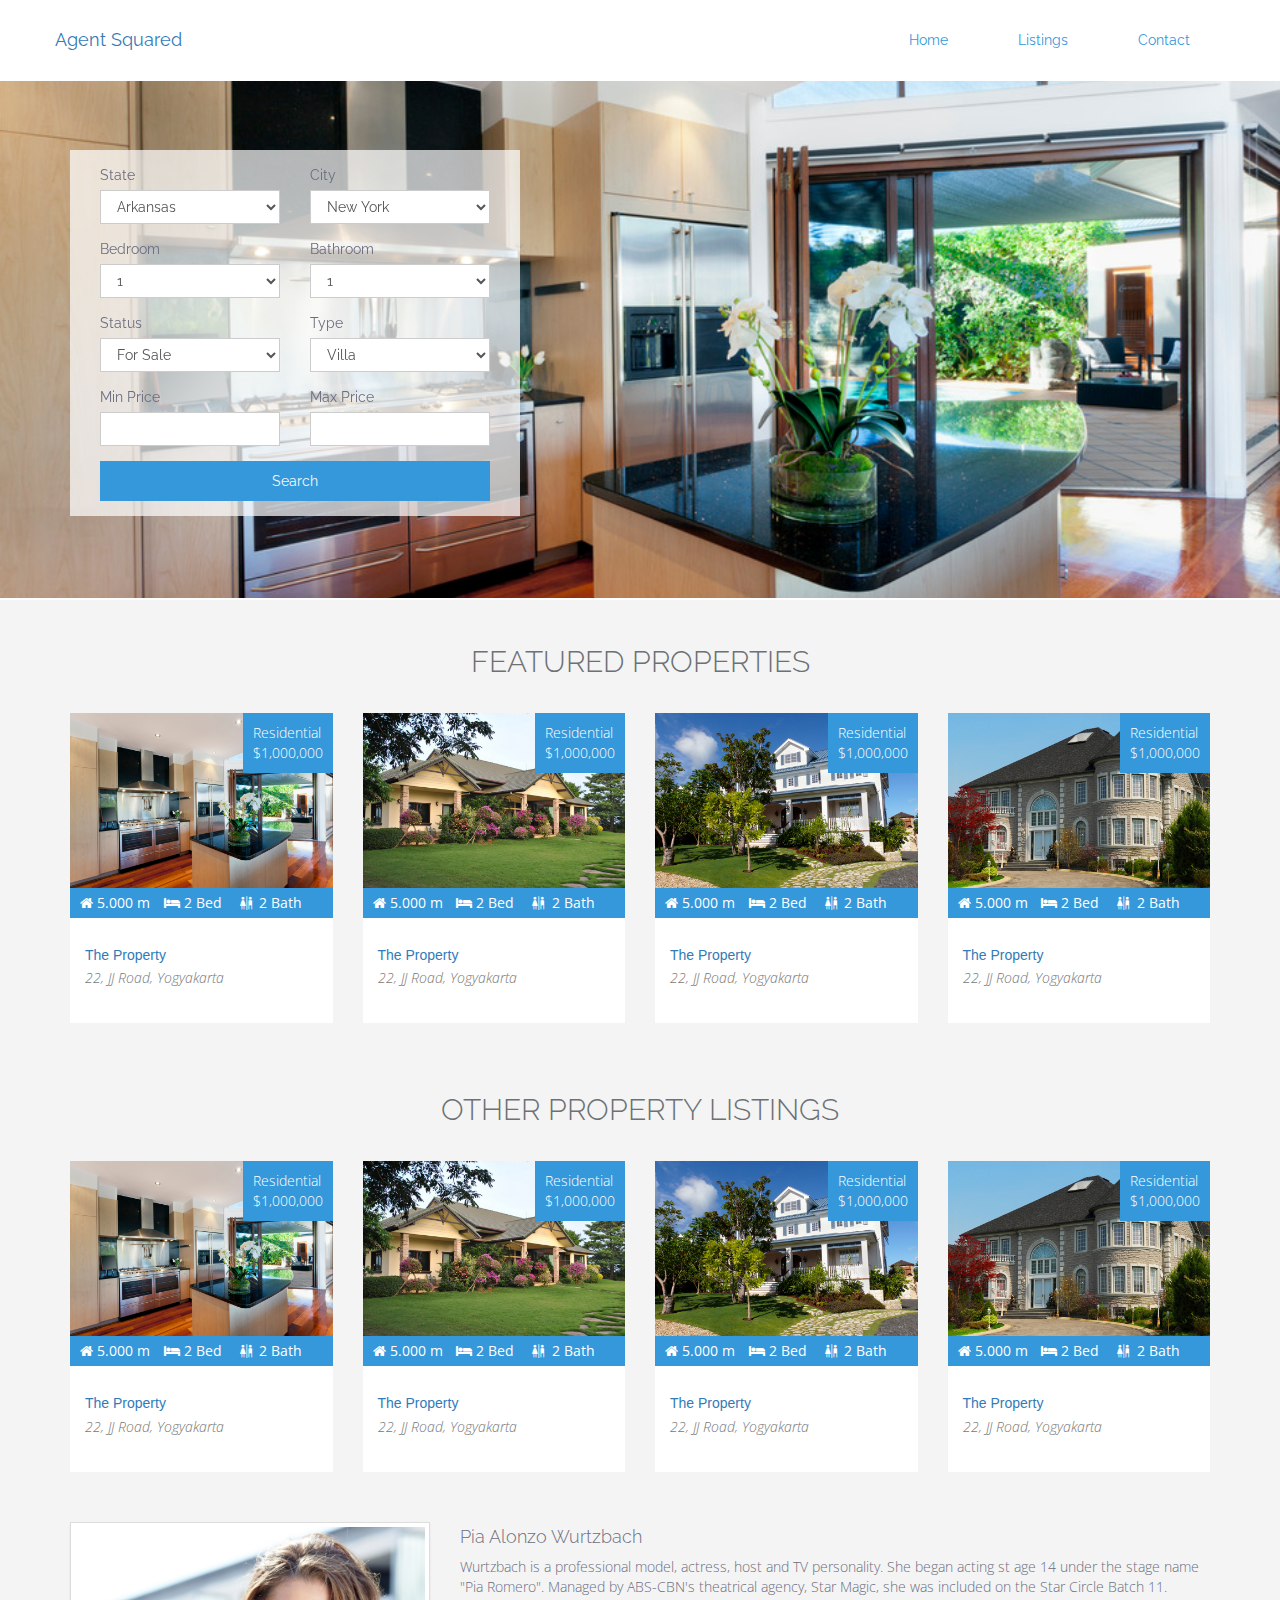
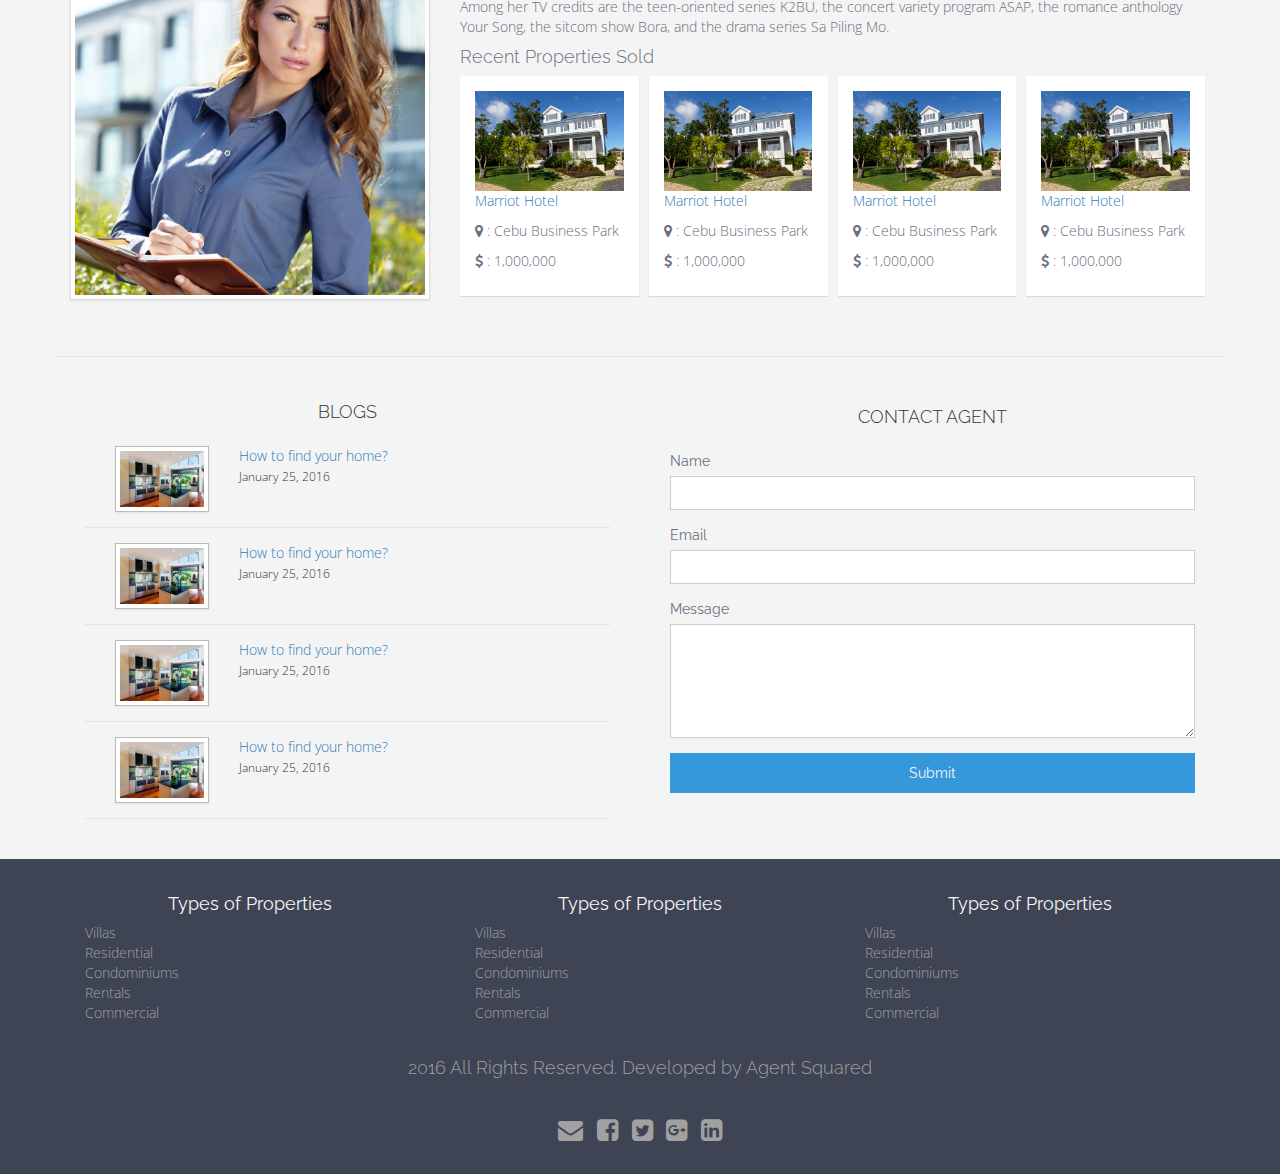
==== commit bf182efb: "added listing page" ====
--- a/arillo/index.html
+++ b/arillo/index.html
@@ -41,7 +41,6 @@
                 <ul class="nav navbar-nav navbar-right">
                     <li class="active"><a href="">Home</a></li>
                     <li><a href="">Listings</a></li>
-                    <li><a href="">Video</a></li>
                     <li><a href="">Contact</a></li>
                 </ul>
             </div>
@@ -323,24 +322,52 @@
                     </div>
                 </div>
                 <div class="col-md-8">
-                    <br><br>
+                    
                     <h4>Pia Alonzo Wurtzbach</h4>
                     <p>Wurtzbach is a professional model, actress, host and TV personality. She began acting st age 14 under the stage name "Pia Romero". Managed by ABS-CBN's theatrical agency, Star Magic, she was included on the Star Circle Batch 11. Among her TV credits are the teen-oriented series K2BU, the concert variety program ASAP, the romance anthology Your Song, the sitcom show Bora, and the drama series Sa Piling Mo.</p>
 
                     <div class="properties-sold">
-                        <h4>Properties Sold</h4>
+                        <h4>Recent Properties Sold</h4>
                         <ul class="list-inline">
                             <li class="col-md-3">
-                                <img src="img/property1.jpg" alt="" class="img-responsive img-thumbnail">
+                                <div class="other-listing-item">
+                                    <a href="">
+                                        <img src="img/property3.jpg" alt="" class="img-responsive">
+                                        <p><a href="">Marriot Hotel</a></p>
+                                        <p><i class="fa fa-map-marker"></i> : Cebu Business Park</p>
+                                        <p><i class="fa fa-usd"></i> : 1,000,000</p>
+                                    </a>    
+                                </div>
                             </li>
                             <li class="col-md-3">
-                                <img src="img/property1.jpg" alt="" class="img-responsive img-thumbnail">
+                                <div class="other-listing-item">
+                                    <a href="">
+                                        <img src="img/property3.jpg" alt="" class="img-responsive">
+                                        <p><a href="">Marriot Hotel</a></p>
+                                        <p><i class="fa fa-map-marker"></i> : Cebu Business Park</p>
+                                        <p><i class="fa fa-usd"></i> : 1,000,000</p>
+                                    </a>    
+                                </div>
                             </li>
                             <li class="col-md-3">
-                                <img src="img/property1.jpg" alt="" class="img-responsive img-thumbnail">
+                                <div class="other-listing-item">
+                                    <a href="">
+                                        <img src="img/property3.jpg" alt="" class="img-responsive">
+                                        <p><a href="">Marriot Hotel</a></p>
+                                        <p><i class="fa fa-map-marker"></i> : Cebu Business Park</p>
+                                        <p><i class="fa fa-usd"></i> : 1,000,000</p>
+                                    </a>    
+                                </div>
                             </li>
                             <li class="col-md-3">
-                                <img src="img/property1.jpg" alt="" class="img-responsive img-thumbnail">
+                                <div class="other-listing-item">
+                                    <a href="">
+                                        <img src="img/property3.jpg" alt="" class="img-responsive">
+                                        <p><a href="">Marriot Hotel</a></p>
+                                        <p><i class="fa fa-map-marker"></i> : Cebu Business Park</p>
+                                        <p><i class="fa fa-usd"></i> : 1,000,000</p>
+                                    </a>    
+                                </div>
                             </li>
                         </ul>
                     </div>
--- a/arillo/css/main.css
+++ b/arillo/css/main.css
@@ -180,18 +180,23 @@
 .agent-info-area{
 	padding:25px 50px;
 	background: #F4F4F4;
+	color: #6b6e80;
+}
+.agent-info-area h4{
+	margin-top:5px;
 }
 .agent-info-area p{
 	font-family: "Open Sans",sans-serif;
-	font-weight: 300;	
+	font-weight: 300;
+	color: #6b6e80;
 }
 .agent-image img{
 	border-radius:0px;
-	border:1px solid #bbb;
+	border:1px solid #ddd;
 }
 .properties-sold li .img-thumbnail{
 	border-radius:0px;
-	border:1px solid #bbb;
+	border:1px solid #ddd;
 }
 
 /*agent listing area*/
@@ -333,6 +338,9 @@
 }
 
 /*property detail page*/
+.property-main-content{
+	background: #F1F3F7;
+}
 .property-detail-header{
 	position: relative;
 	height: 450px;
@@ -347,9 +355,14 @@
 }
 .property-header-text{
 	position: absolute;
-	top:350px;
-}
-.property-header-text h2{
+	top:300px;
+}
+.property-header-text h3{
+	margin:0;
+	font-size:30px;
+}
+.property-header-text h2,
+.property-header-text h3{
 	color: #fff;
 	font-weight: 600;
 	font-family: "Raleway",sans-serif;
@@ -360,12 +373,44 @@
 	color: #fff;
 	font-family: "Raleway",sans-serif;
 }
+.property-detail-sections{
+	padding:15px 0;
+}
+.property-detail-filter{
+	padding:25px 0;
+}
+.property-filter-form label{
+	color: #6b6e80;
+	font-family: 'Raleway', sans-serif;
+	font-weight: 400;
+}
+.property-filter-form select,
+.property-filter-form input{
+	border-radius: 0px;
+	box-shadow: none;
+	font-family: 'Raleway', sans-serif;
+	font-weight: 400;
+}
+.property-filter-form select:focus,
+.property-filter-form input:focus{
+	border-radius: 0px;
+	border-color: none;
+	box-shadow: none;
+}
+.property-filter-form .submit-button{
+	margin-top:24px;
+	padding: 8px 0 7px;
+}
 .property-main-content{
 	padding:50px 0;
 }
 .property-details p{
 	font-family: "Open Sans",sans-serif;
 	font-weight: 300;
+	color: #6b6e80;
+}
+.property-details h4{
+	color: #6b6e80;
 }
 .property-details ul{
 	margin:0;
@@ -378,6 +423,19 @@
 .property-details ul li{
 	font-family: "Open Sans",sans-serif;
 	font-weight: 300;
+	color: #6b6e80;
+}
+.property-details ul li a{
+	color: #3498db;
+}
+.filter-tab{
+	background: #fff;
+	box-shadow: 0 1px 1px rgba(0, 0, 0, 0.1);
+	padding:15px;
+	margin:15px 0;
+}
+.filter-tab h4{
+	color: #6b6e80;
 }
 .filter-tab ul{
 	margin:0;
@@ -387,16 +445,211 @@
 .filter-tab li a{
 	font-family: "Open Sans",sans-serif;
 	font-weight: 300;
-}
-
-
-
-
-
-
-
-
-
-
-
-
+	color: #3498db;
+}
+.filter-tab li .badge{
+	font-family: "Open Sans",sans-serif;
+	font-weight: 300;
+	background: #52b6f9; 
+}
+.filter-tab li i{
+	font-size:20px;
+}
+.property-social-share{
+	margin:0 auto;
+	text-align: center;
+}
+.property-social-share li{
+	padding: 0;
+	margin:0;
+}
+.property-social-share li a{
+	text-align: center;
+}
+.property-social-share li .fa{
+	width: 30px;
+	height: 30px;
+	padding-top: 5px;
+	color: #fff;
+}
+.property-social-share li .fa-envelope{
+	background: #333;
+}
+.property-social-share li .fa-facebook{
+	background: #4a66a0;
+}
+.property-social-share li .fa-twitter{
+	background: #55acee;
+}
+.property-social-share li .fa-google-plus{
+	background: #d73d32;
+}
+.property-social-share li .fa-linkedin{
+	background: #0177b5;
+}
+.photo-gallery{
+	clear: both;
+	padding: 25px 0;
+}
+.photo-gallery .col-md-2{
+	padding: 0;
+	margin:5px;
+}
+.photo-gallery .col-md-2:nth-child(+n+8){
+	display: none;
+}
+.photo-gallery .img-thumbnail{
+	border-radius:0px;
+	border:0px;
+}
+.see-all{
+	position: absolute;
+	top: 0px;
+	left: 0px;
+	content: "";
+	height: 100%;
+	width:100%;
+	background: rgba(0,0,0,.5);
+}
+.see-all p{
+	font-size:12px;
+	color: #fff;
+	text-align: center;
+	margin:15px 0 0 0;
+	font-weight: 600;
+	text-shadow:0px 1px 1px rgba(0,0,0,.8);
+}
+.blueimp-gallery .caption{
+	position: absolute;
+	bottom:10px;
+	z-index: 1;
+}
+.blueimp-gallery .modal-content,
+.blueimp-gallery .modal-header{
+	border-radius:0px;
+}
+.blueimp-gallery .modal-header,
+.blueimp-gallery .modal-footer{
+	border:0px;
+}
+.blueimp-gallery .modal-footer .caption{
+	font-family: "Open Sans",sans-serif;
+	font-weight: 300;
+	color: #333;
+	margin-top:-13px;
+	width: 100%;
+	text-align: center;
+}
+.prev{
+	text-shadow:none;
+	color: #fff;
+}
+.btn-directions{
+	background: #52b6f9;
+	box-shadow: none;
+	border: 0px;
+	border-radius: 0px;
+	position: relative;
+	z-index: 3;
+}
+.location-info{
+	clear: both;
+	padding:25px 0;
+}
+.property-agent-info p{
+	font-family: "Open Sans",sans-serif;
+	font-weight: 300;
+	margin:0;
+	color: #3498db;
+}
+.property-agent-info .agent-name{
+	font-weight: bold;
+	color: #3498db;
+}
+.property-submit-question label{
+	color: #6b6e80;
+	font-family: 'Raleway', sans-serif;
+	font-weight: 400;
+}
+.property-submit-question select,
+.property-submit-question input,
+.property-submit-question textarea{
+	border-radius: 0px;
+	box-shadow: none;
+	font-family: 'Raleway', sans-serif;
+	font-weight: 400;
+}
+.property-submit-question select:focus,
+.property-submit-question input:focus{
+	border-radius: 0px;
+	border-color: none;
+	box-shadow: none;
+}
+.property-other-listings .col-md-3{
+	padding: 0 5px;
+}
+.other-listing-item{
+	box-shadow: 0 1px 1px rgba(0, 0, 0, 0.1);
+	background: #fff;
+	padding:15px;
+	margin-bottom: 15px;
+}
+
+/*listing page*/
+.search-listings{
+	padding:15px 0;
+}
+.search-listing-item{
+	box-shadow: 0 1px 1px rgba(0, 0, 0, 0.1);
+	background: #fff;
+	padding:15px;
+	margin-bottom: 25px;
+	color: #6b6e80;
+	font-family: 'Open Sans', sans-serif;
+	font-weight: 300;
+}
+.search-listing-item:before,
+.search-listing-item:after{
+	content: " ";
+	display: table;
+	clear: both;
+}
+.search-listing-title{
+	margin:5px 0;
+	font-weight: 400;
+}
+.pagination-area{
+	clear: both;
+	text-align: center;
+	font-family: 'Open Sans', sans-serif;
+	font-weight: 400;
+}
+.pagination-area .pagination{
+	border-radius:0px;
+	border:0px;
+}
+.pagination > li:first-child > a, .pagination > li:first-child > span,
+.pagination > li:last-child > a, .pagination > li:last-child > span{
+	border-radius:0px;	
+	border:0px;
+}
+.pagination > li > a, .pagination > li > span{
+	background: none;
+	border:0px;
+}
+.sorting{
+	clear: both;
+	font-family: 'Open Sans', sans-serif;
+	font-weight: 400;
+	color: #6b6e80;
+}
+.sorting:before,
+.sorting:after{
+	content: " ";
+	display: table;
+	clear: both;
+}
+
+
+
+
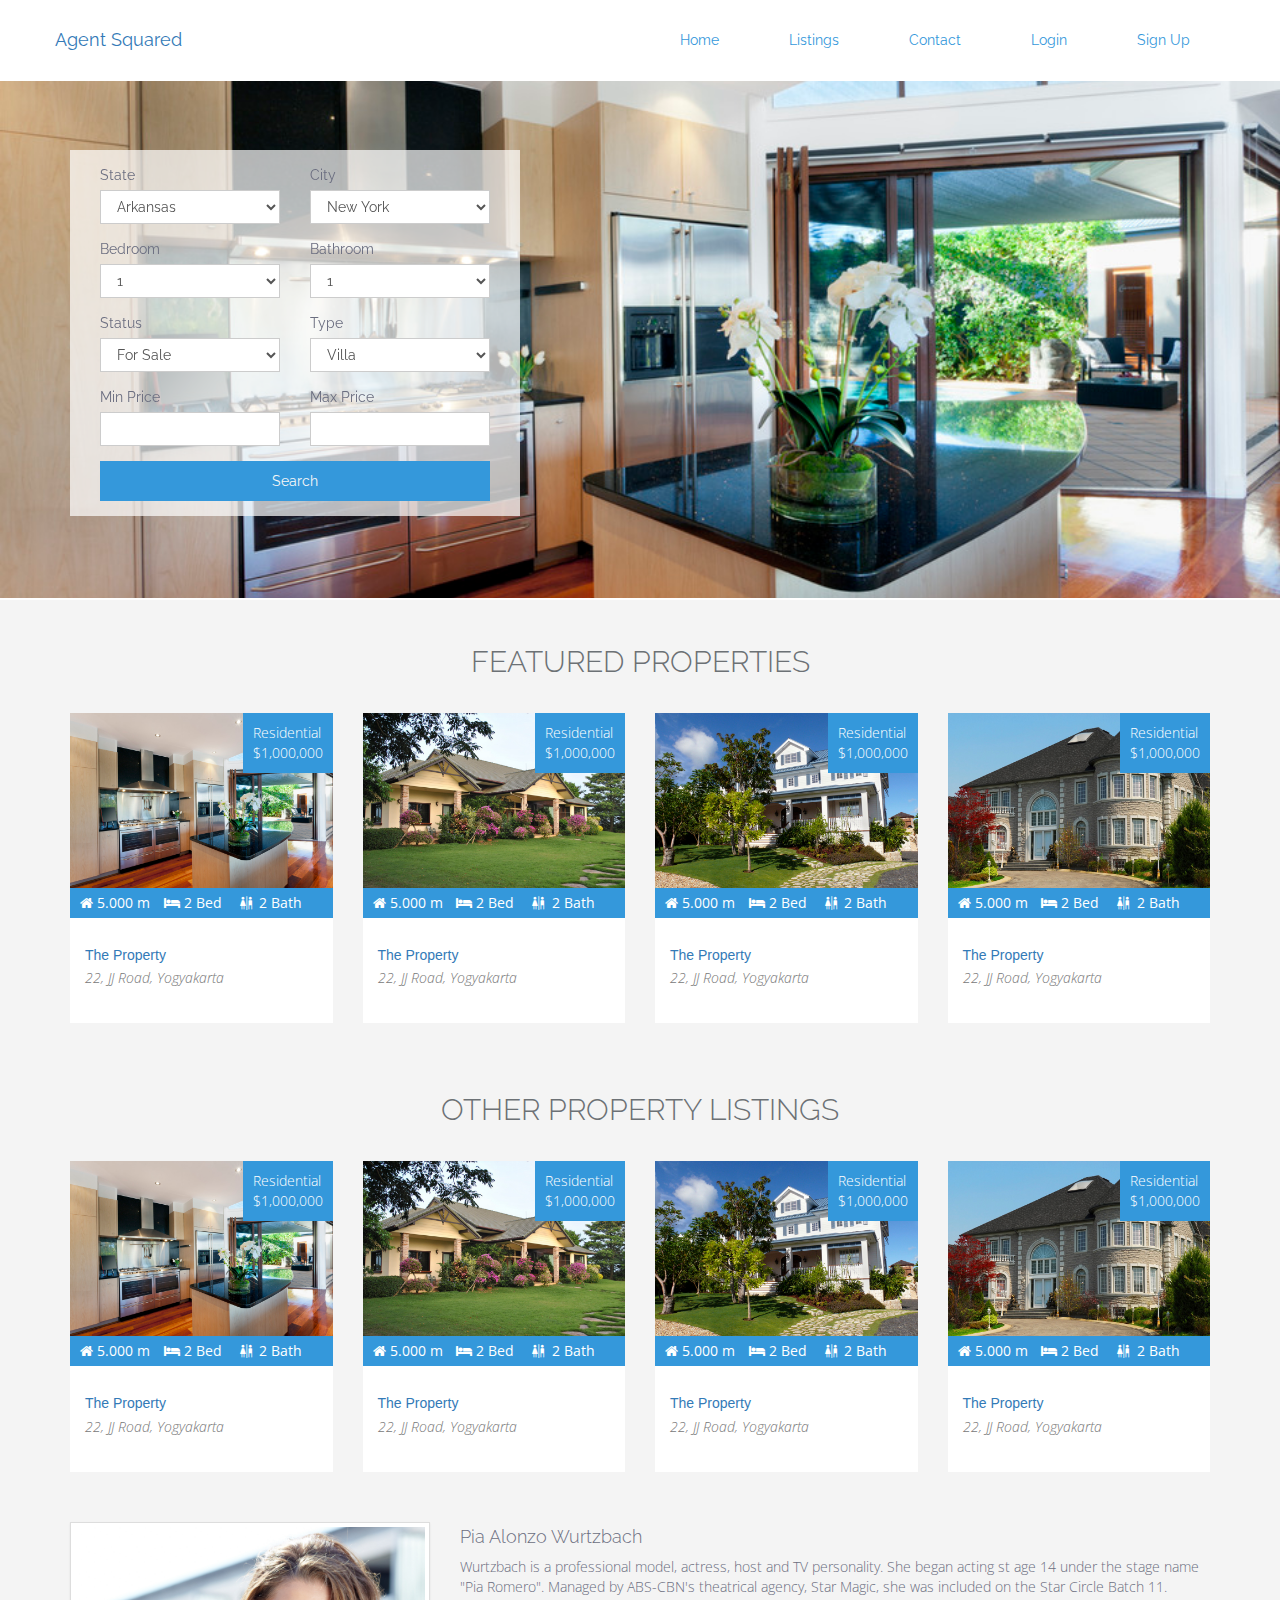
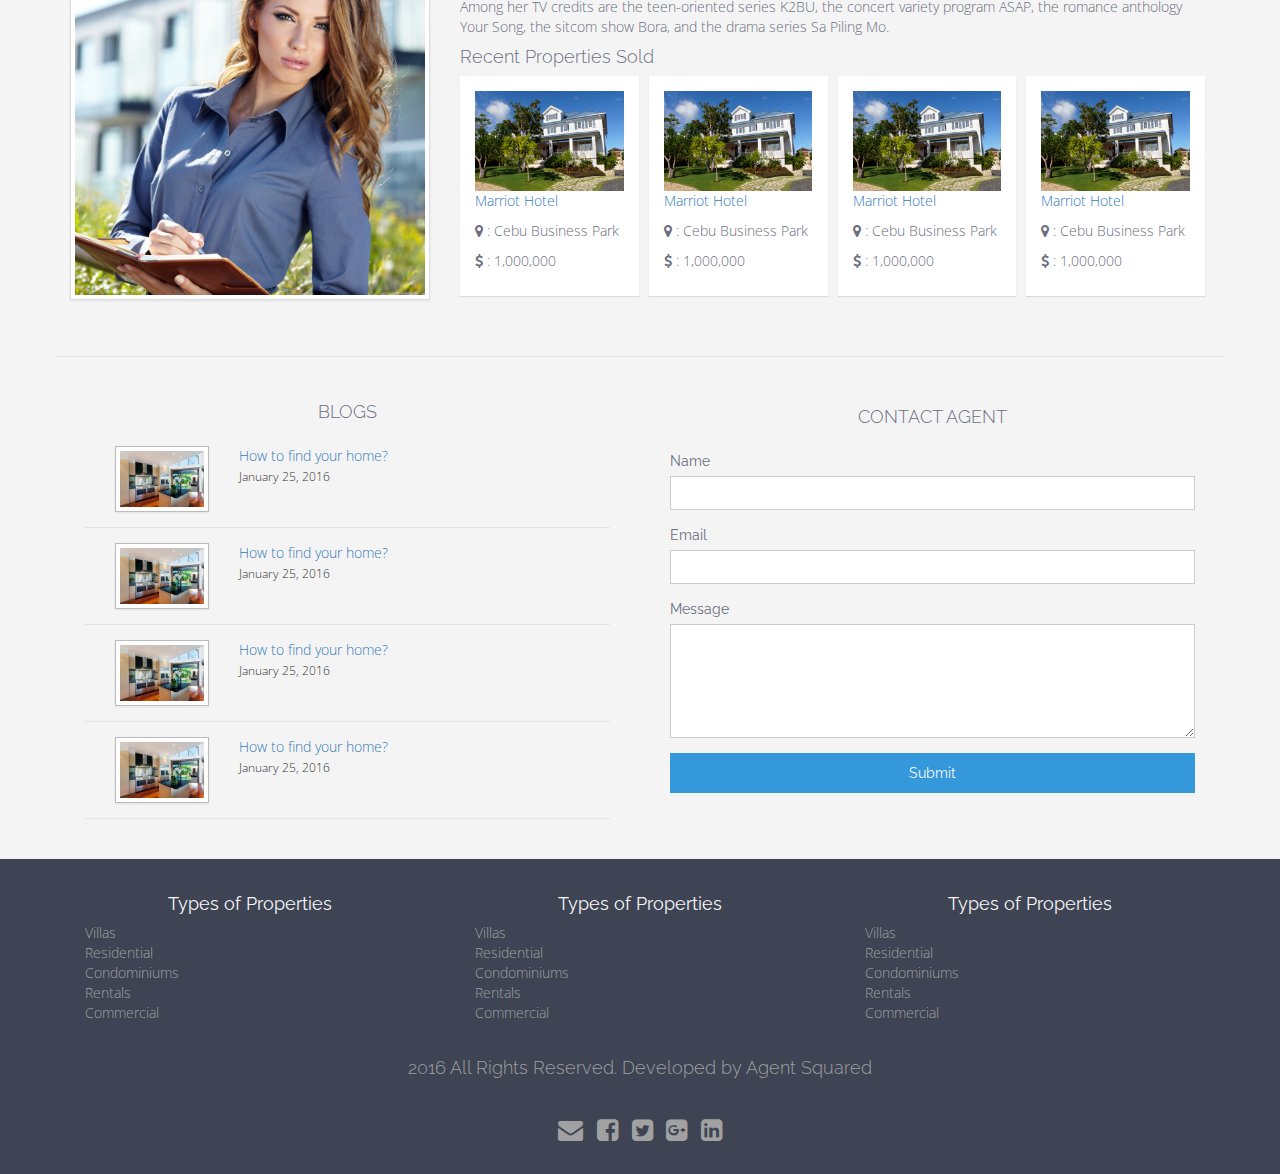
==== commit dcb03538: "deleted unecessary files, initial layout for dashboard" ====
--- a/arillo/index.html
+++ b/arillo/index.html
@@ -9,7 +9,7 @@
 <head>
     <meta charset="utf-8">
     <meta http-equiv="X-UA-Compatible" content="IE=edge,chrome=1">
-    <title></title>
+    <title>Arillo</title>
     <meta name="description" content="">
     <meta name="viewport" content="width=device-width, initial-scale=1">
     <link rel="apple-touch-icon" href="apple-touch-icon.png">
@@ -42,6 +42,8 @@
                     <li class="active"><a href="">Home</a></li>
                     <li><a href="">Listings</a></li>
                     <li><a href="">Contact</a></li>
+                    <li><a href="">Login</a></li>
+                    <li><a href="">Sign Up</a></li>
                 </ul>
             </div>
             <!--/.navbar-collapse -->
--- a/arillo/css/main.css
+++ b/arillo/css/main.css
@@ -240,6 +240,7 @@
 }
 .blog-contact-area h4{
 	padding-bottom:15px;
+	color: #6b6e80;
 }
 .blog-list,
 .contact-area{
@@ -652,4 +653,3 @@
 
 
 
-
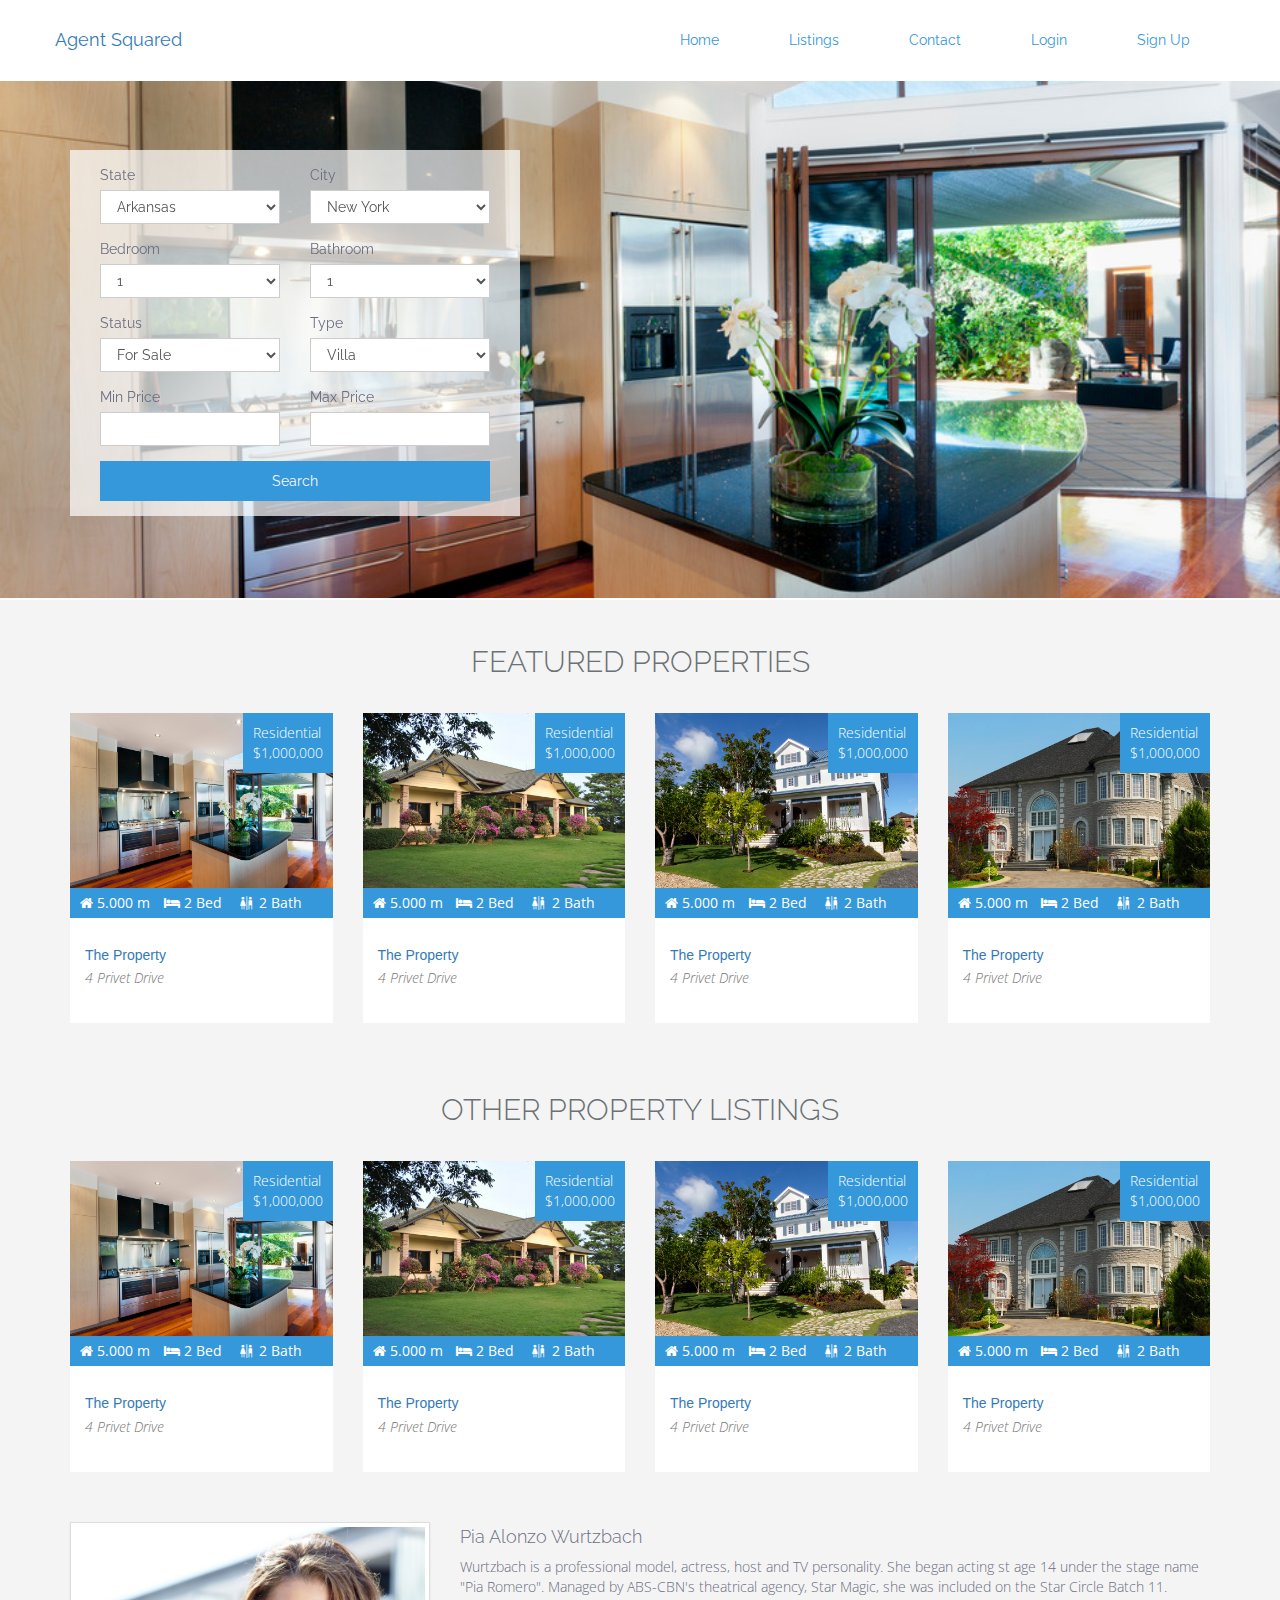
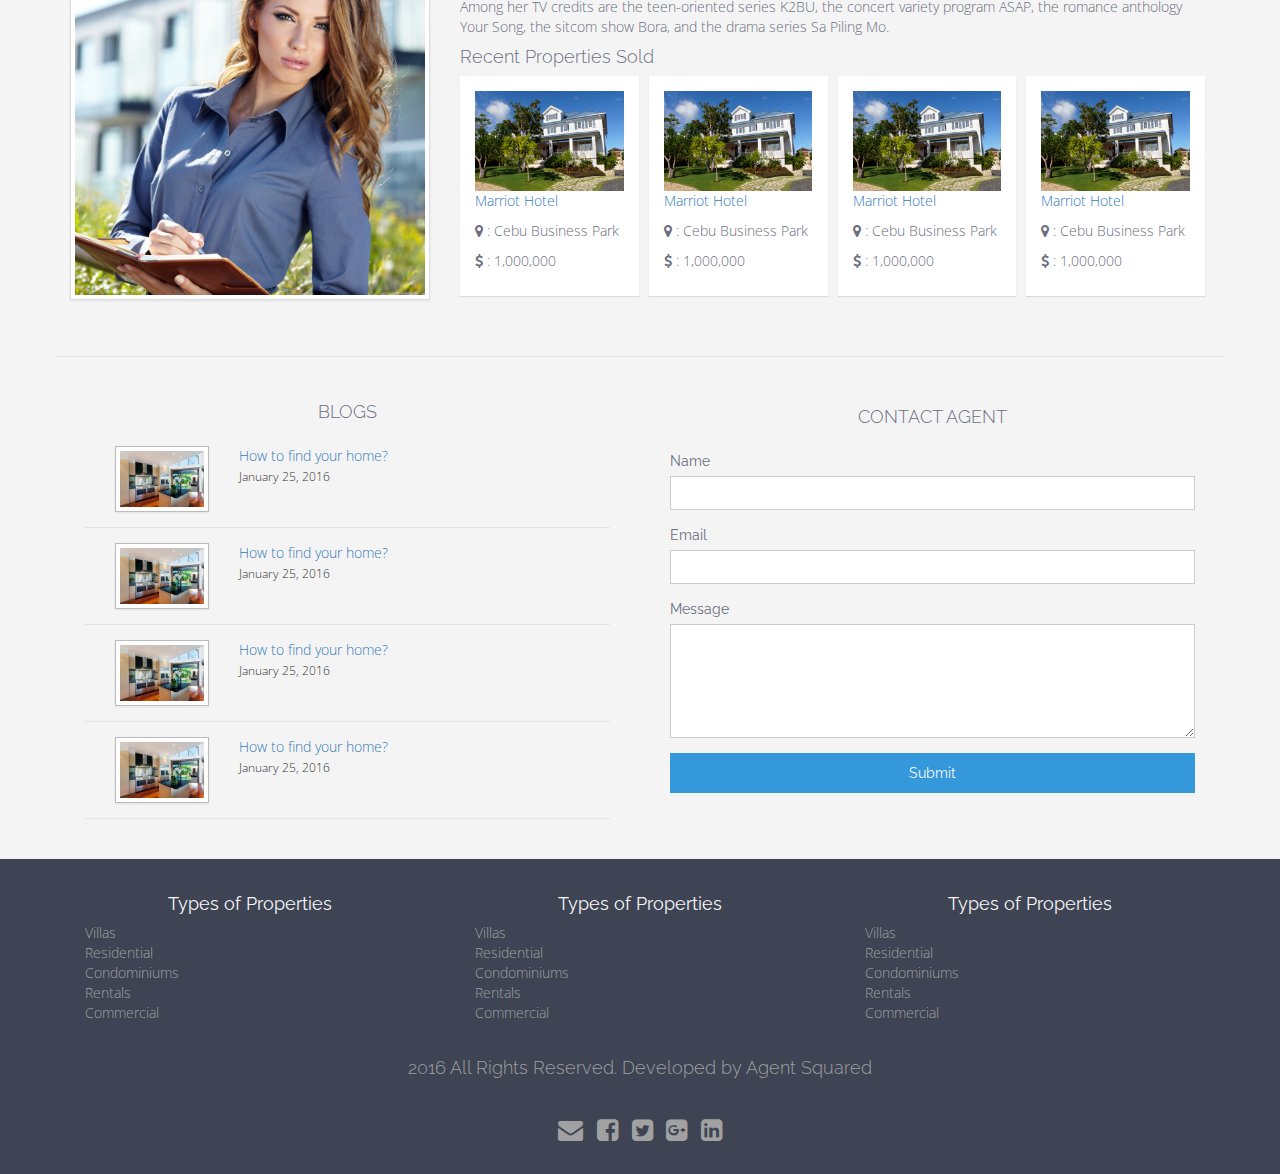
==== commit 955d3fe1: "added featured listing content" ====
--- a/arillo/index.html
+++ b/arillo/index.html
@@ -39,8 +39,8 @@
             </div>
             <div id="navbar" class="navbar-collapse collapse">
                 <ul class="nav navbar-nav navbar-right">
-                    <li class="active"><a href="">Home</a></li>
-                    <li><a href="">Listings</a></li>
+                    <li class="active"><a href="index.html">Home</a></li>
+                    <li><a href="listings.html">Listings</a></li>
                     <li><a href="">Contact</a></li>
                     <li><a href="">Login</a></li>
                     <li><a href="">Sign Up</a></li>
@@ -157,7 +157,7 @@
                         </div>
                         <div class="property-listing-description">
                             <h5><a href="">The Property</a></h5>
-                            <p><i>22, JJ Road, Yogyakarta</i></p>    
+                            <p><i>4 Privet Drive</i></p>    
                         </div>
                     </div>
                     <div class="col-md-3 featured-list-item">
@@ -177,7 +177,7 @@
                         </div>
                         <div class="property-listing-description">
                             <h5><a href="">The Property</a></h5>
-                            <p><i>22, JJ Road, Yogyakarta</i></p>    
+                            <p><i>4 Privet Drive</i></p>    
                         </div>
                     </div>
                     <div class="col-md-3 featured-list-item">
@@ -197,7 +197,7 @@
                         </div>
                         <div class="property-listing-description">
                             <h5><a href="">The Property</a></h5>
-                            <p><i>22, JJ Road, Yogyakarta</i></p>    
+                            <p><i>4 Privet Drive</i></p>    
                         </div>
                     </div>
                     <div class="col-md-3 featured-list-item">
@@ -217,7 +217,7 @@
                         </div>
                         <div class="property-listing-description">
                             <h5><a href="">The Property</a></h5>
-                            <p><i>22, JJ Road, Yogyakarta</i></p>    
+                            <p><i>4 Privet Drive</i></p>    
                         </div>
                     </div>
                 </div>
@@ -247,7 +247,7 @@
                         </div>
                         <div class="property-listing-description">
                             <h5><a href="">The Property</a></h5>
-                            <p><i>22, JJ Road, Yogyakarta</i></p>    
+                            <p><i>4 Privet Drive</i></p>    
                         </div>
                     </div>
                     <div class="col-md-3">
@@ -267,7 +267,7 @@
                         </div>
                         <div class="property-listing-description">
                             <h5><a href="">The Property</a></h5>
-                            <p><i>22, JJ Road, Yogyakarta</i></p>    
+                            <p><i>4 Privet Drive</i></p>    
                         </div>
                     </div>
                     <div class="col-md-3">
@@ -287,7 +287,7 @@
                         </div>
                         <div class="property-listing-description">
                             <h5><a href="">The Property</a></h5>
-                            <p><i>22, JJ Road, Yogyakarta</i></p>    
+                            <p><i>4 Privet Drive</i></p>    
                         </div>
                     </div>
                     <div class="col-md-3">
@@ -307,7 +307,7 @@
                         </div>
                         <div class="property-listing-description">
                             <h5><a href="">The Property</a></h5>
-                            <p><i>22, JJ Road, Yogyakarta</i></p>    
+                            <p><i>4 Privet Drive</i></p>    
                         </div>
                     </div>
                 </div>
--- a/arillo/css/main.css
+++ b/arillo/css/main.css
@@ -344,7 +344,7 @@
 }
 .property-detail-header{
 	position: relative;
-	height: 450px;
+	height: 500px;
 	overflow: hidden;
 }
 .property-detail-header img{
